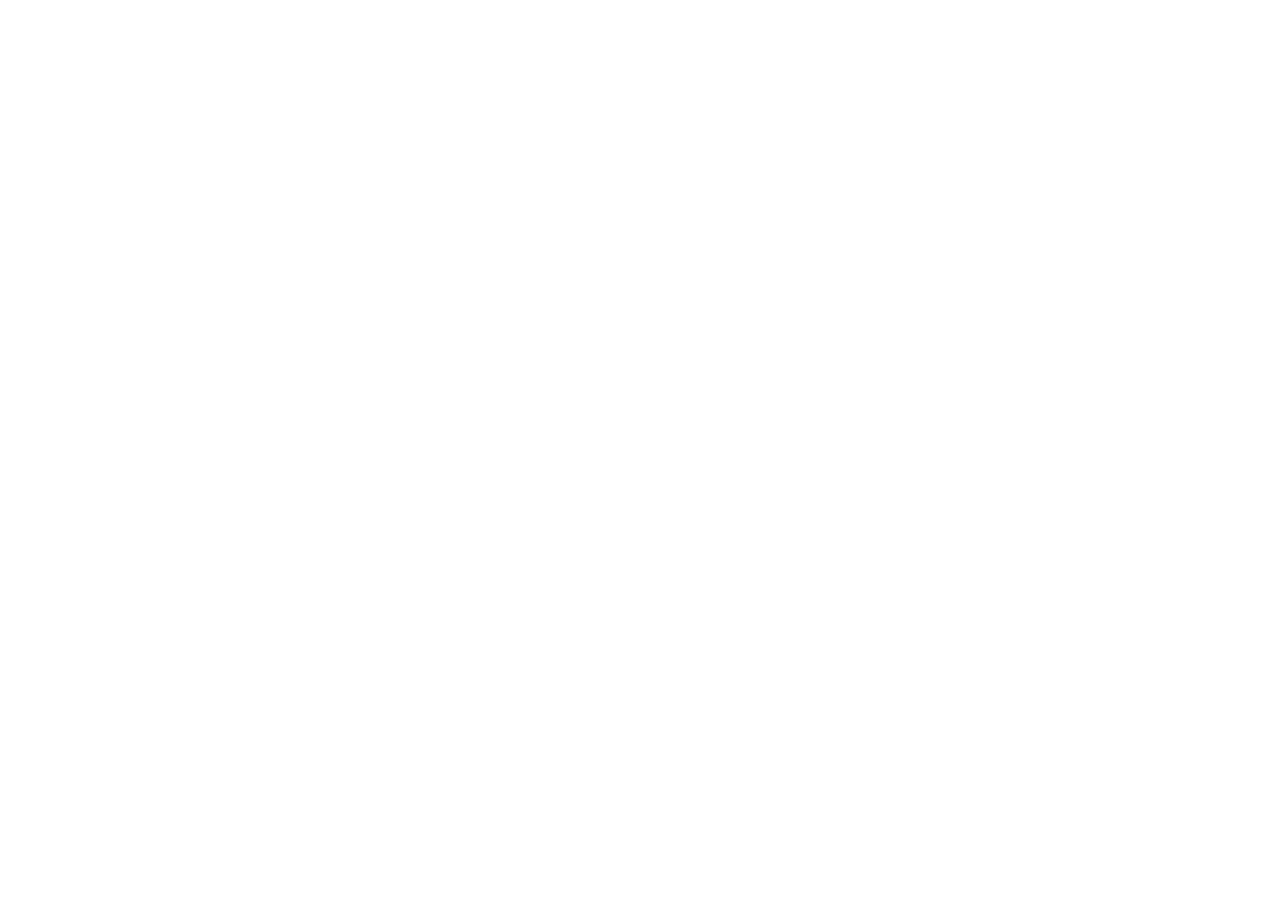
==== index.html @ e7ae16fa "'初始化'" ====
<!doctype html>
<html class="no-js" lang="">
    <head>
        <meta charset="utf-8">
        <meta http-equiv="x-ua-compatible" content="ie=edge">
        <title></title>
        <meta name="description" content="">
        <meta name="viewport" content="width=device-width, initial-scale=1">
        <link rel="apple-touch-icon" href="apple-touch-icon.png">

    </head>
    <body>



    </body>
</html>
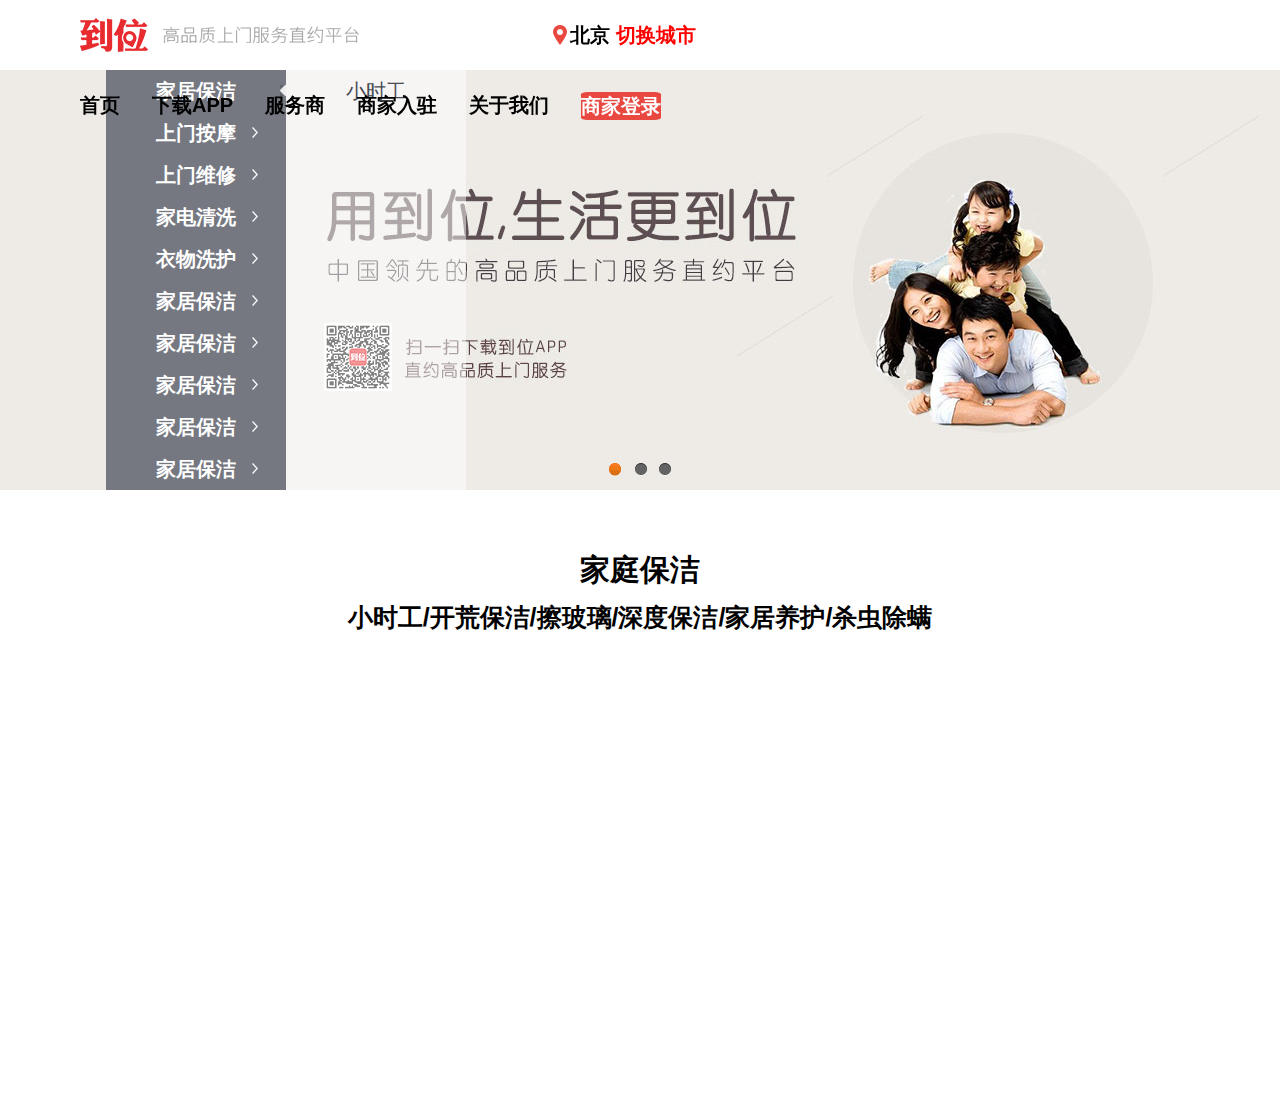
==== commit 478f47a6: "'完成导航和banner图'" ====
--- a/index.html
+++ b/index.html
@@ -6,12 +6,144 @@
         <title></title>
         <meta name="description" content="">
         <meta name="viewport" content="width=device-width, initial-scale=1">
-        <link rel="apple-touch-icon" href="apple-touch-icon.png">
-
+        <link rel="stylesheet" href="./css/init.css">
+        <link rel="stylesheet" href="./css/main.css">
+        <script type="text/javascript" src="./js/vendor/jquery-1.12.0.min.js"></script>
+        <script type="text/javascript" src="./js/vendor/jquery.flexslider-min.js"></script>
     </head>
     <body>
+    <!--顶部导航-->
+    <div class="top">
+        <div class="nav">
+            <a class="logo"></a>
+            <div class="nav-middle">
+                <span class="nav-middle-image"></span>
+                <a>北京 <span>切换城市</span></a>
+            </div>
+            <ul class="nav-list">
+                <li class="nav-list-items">首页</li>
+                <li class="nav-list-items">下载APP</li>
+                <li class="nav-list-items">服务商</li>
+                <li class="nav-list-items">商家入驻</li>
+                <li class="nav-list-items">关于我们</li>
+                <li class="nav-list-items">商家登录</li>
+            </ul>
+        </div>
+    </div>
+    <!--banner图-->
+    <div class="ban-wrap">
+        <div class="ban-menu">
+            <ul class="ban-menu-list">
+                <li class="ban-menu-item is-show">
+                    <span class="text">家居保洁</span>
+                    <span class="icon"></span>
+                    <ul class="layer">
+                        <li>小时工</li>
+                    </ul>
+                </li>
+                <li class="ban-menu-item">
+                    <span class="text">上门按摩</span>
+                    <span class="icon"></span>
+                    <ul class="layer">
+                        <li>中医推拿</li>
+                    </ul>
+                </li>
+                <li class="ban-menu-item">
+                    <span class="text">上门维修</span>
+                    <span class="icon"></span>
+                    <ul class="layer">
+                        <li>手机维修</li>
+                    </ul>
+                </li>
+                <li class="ban-menu-item">
+                    <span class="text">家电清洗</span>
+                    <span class="icon"></span>
+                    <ul class="layer">
+                        <li>空调清洗</li>
+                    </ul>
+                </li>
+                <li class="ban-menu-item">
+                    <span class="text">衣物洗护</span>
+                    <span class="icon"></span>
+                    <ul class="layer">
+                        <li>洗鞋</li>
+                    </ul>
+                </li>
+                <li class="ban-menu-item">
+                    <span class="text">家居保洁</span>
+                    <span class="icon"></span>
+                    <ul class="layer">
+                        <li>小时工</li>
+                    </ul>
+                </li>
+                <li class="ban-menu-item">
+                    <span class="text">家居保洁</span>
+                    <span class="icon"></span>
+                    <ul class="layer">
+                        <li>小时工</li>
+                    </ul>
+                </li>
+                <li class="ban-menu-item">
+                    <span class="text">家居保洁</span>
+                    <span class="icon"></span>
+                    <ul class="layer">
+                        <li>小时工</li>
+                    </ul>
+                </li>
+                <li class="ban-menu-item">
+                    <span class="text">家居保洁</span>
+                    <span class="icon"></span>
+                    <ul class="layer">
+                        <li>小时工</li>
+                    </ul>
+                </li>
+                <li class="ban-menu-item">
+                    <span class="text">家居保洁</span>
+                    <span class="icon"></span>
+                    <ul class="layer">
+                        <li>小时工</li>
+                    </ul>
+                </li>
+
+            </ul>
+        </div>
+        <div class="ban-image">
+            <div class="flexslider">
+                <ul class="slides">
+                    <li style="background:url(img/ban/banner1.jpg) 50% 0 no-repeat;"></li>
+                    <li style="background:url(img/ban/banner2.jpg) 50% 0 no-repeat;"></li>
+                    <li style="background:url(img/ban/banner3.jpg) 50% 0 no-repeat;"></li>
+                </ul>
+            </div>
+        </div>
+    </div>
+    <!--content-->
+    <div class="content">
+        <h1>家庭保洁</h1>
+        <h2>小时工/开荒保洁/擦玻璃/深度保洁/家居养护/杀虫除螨</h2>
+
+
+    </div>
 
 
 
+    <script type="text/javascript">
+        /*轮播图初始化*/
+        $(document).ready(function(){
+            $('.flexslider').flexslider({
+                directionNav: true,
+                pauseOnAction: false
+            });
+        });
+        /*侧栏导航*/
+        $(function(){
+            $(".ban-menu-item").hover(function(){
+                $(this).addClass("is-show");
+            },function(){
+                $(this).removeClass("is-show");
+            });
+        })
+
+    </script>
     </body>
 </html>
--- a/css/init.css
+++ b/css/init.css
@@ -0,0 +1,9 @@
+html {overflow-y:scroll;}
+body {margin:0; font:12px"\5B8B\4F53",sans-serif;background:#ffffff;}
+div,dl,dt,dd,ul,ol,li,h1,h2,h3,h4,h5,h6,pre,form,fieldset,input,textarea,blockquote,p{padding:0; margin:0;}
+table,td,tr,th{font-size:12px;}
+li{list-style-type:none;}
+img{vertical-align:top;border:0;}
+ol,ul {list-style:none;}
+h1,h2,h3,h4,h5,h6{font-size:12px; font-weight:normal;}
+address,cite,code,em,th {font-weight:normal; font-style:normal;}
--- a/css/main.css
+++ b/css/main.css
@@ -0,0 +1,176 @@
+/*顶部导航*/
+.top{
+    height: 70px;
+}
+.top .nav{
+    height: 70px;
+    width: 100%;
+    position: fixed;
+    z-index: 4;
+    top: 0;
+    left: 0;
+    background-color: rgba(255,255,255,.5);
+    padding: 0 80px;
+}
+.top .nav .logo{
+    float: left;
+    width: 280px;
+    height: 70px;
+    background: url("../img/nav/logo.png") no-repeat center;
+
+}
+.top .nav .nav-middle{
+    font-weight: bold;
+    font-size: 20px;
+    float: left;
+    height: 70px;
+    margin-left: 190px;
+    margin-right: 86px;
+    width: 124px;
+    display: flex;
+    align-items: center;
+}
+.top .nav .nav-middle .nav-middle-image{
+    display: inline-block;
+    width: 20px;
+    height: 20px;
+    background: url("../img/nav/citypoint.png") no-repeat center;
+}
+.top .nav .nav-middle a {
+    display: inline-block;
+    width: 101px;
+    white-space: nowrap;
+}
+.top .nav .nav-middle a span {
+    display: inline-block;
+    width: 64px;
+    color: red;
+}
+.top .nav .nav-list{
+    float: left;
+    box-sizing: border-box;
+    height: 70px;
+    width: 641px;
+    padding-top: 22px;
+    font-weight: bold;
+}
+.top .nav .nav-list li {
+    float: left;
+    margin-right: 32px;
+    font-size: 20px;
+}
+.top .nav .nav-list li:last-child{
+    color: white;
+    background-color: #E94840;
+    height: 28px;
+    line-height: 28px;
+    border-radius: 8%;
+}
+/*banner图*/
+.ban-wrap{
+    position: relative;
+    width: 100%;
+    height: 420px;
+}
+.ban-menu {
+    position: absolute;
+    top: 0;
+    left: 106px;
+    height: 420px;
+    width: 180px;
+    background-color: #757881;
+    z-index: 3;
+}
+.ban-menu-list{
+    height: 100%;
+    width: 100%;
+}
+.ban-menu-item{
+    width: 180px;
+    height: 42px;
+    position: relative;
+
+}
+.ban-menu-item .text{
+    display: inline-block;
+    width: 180px;
+    height: 42px;
+    line-height: 42px;
+    font-size: 20px;
+    font-weight: bold;
+    color: white;
+    text-align: center;
+
+}
+.ban-menu-item .icon{
+    position: absolute;
+    right: 28px;
+    top: 15px;
+    width: 6px;
+    height: 11px;
+    background: url("../img/ban/right.png") no-repeat center;
+}
+.ban-menu-item:hover{
+    background-color: #474a53;
+}
+.is-show .icon{
+    right: 0;
+    top: 15px;
+    background: url("../img/ban/icon1.png") no-repeat center;
+}
+.is-show .layer{
+    display: block;
+    width: 180px;
+    height: 420px;
+    position: absolute;
+    left: 180px;
+    top: 0;
+    background-color: rgba(255,255,255,.5);
+}
+.is-show .layer li {
+    width: 180px;
+    height: 42px;
+    color: #474a53;
+    font-size: 20px;
+    text-align: center;
+    line-height: 42px;
+}
+.layer{
+    display: none;
+}
+
+
+.ban-image{
+    height: 420px;
+}
+.flexslider{position:relative;height:420px;overflow:hidden;}
+.slides{position:relative;z-index:1;}
+.slides li{height:420px;}
+.flex-control-nav{position:absolute;bottom:10px;z-index:2;width:100%;text-align:center;}
+.flex-control-nav li{display:inline-block;width:14px;height:14px;margin:0 5px;*display:inline;zoom:1;}
+.flex-control-nav a{display:inline-block;width:14px;height:14px;line-height:40px;background:url(../img/ban/dot.png) right 0 no-repeat;overflow:hidden;cursor:pointer;}
+.flex-control-nav .flex-active{background-position:0 0;}
+
+.flex-direction-nav{position:absolute;z-index:3;width:100%;top:45%;}
+.flex-direction-nav li a{display:block;width:50px;height:50px;overflow:hidden;cursor:pointer;position:absolute;}
+/*content*/
+.content{
+    padding: 64px 80px 0;
+    height: 566px;
+}
+.content h1 {
+    height: 31px;
+    line-height: 31px;
+    text-align: center;
+    font-size: 30px;
+    font-weight: bold;
+}
+.content h2 {
+    margin-top: 20px;
+    height: 25px;
+    line-height: 25px;
+    font-size: 25px;
+    text-align: center;
+    font-weight: bold;
+
+}
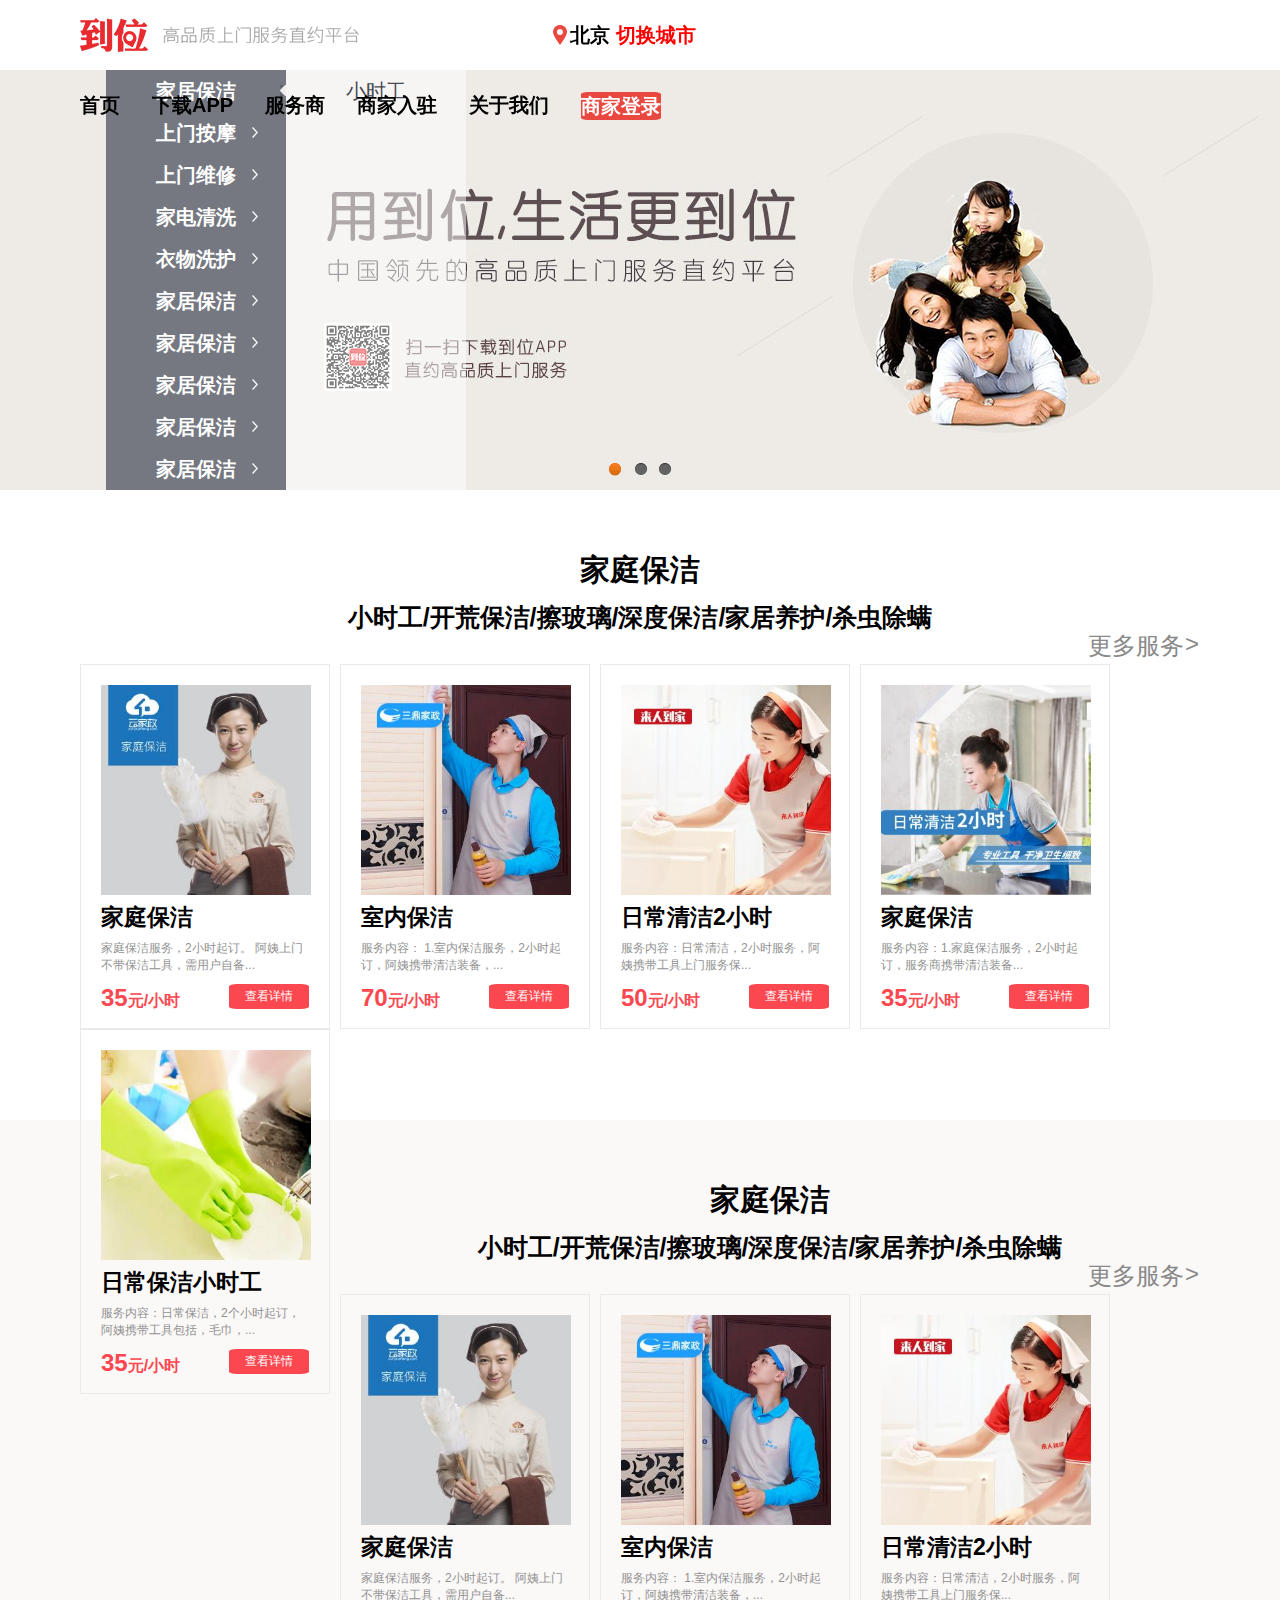
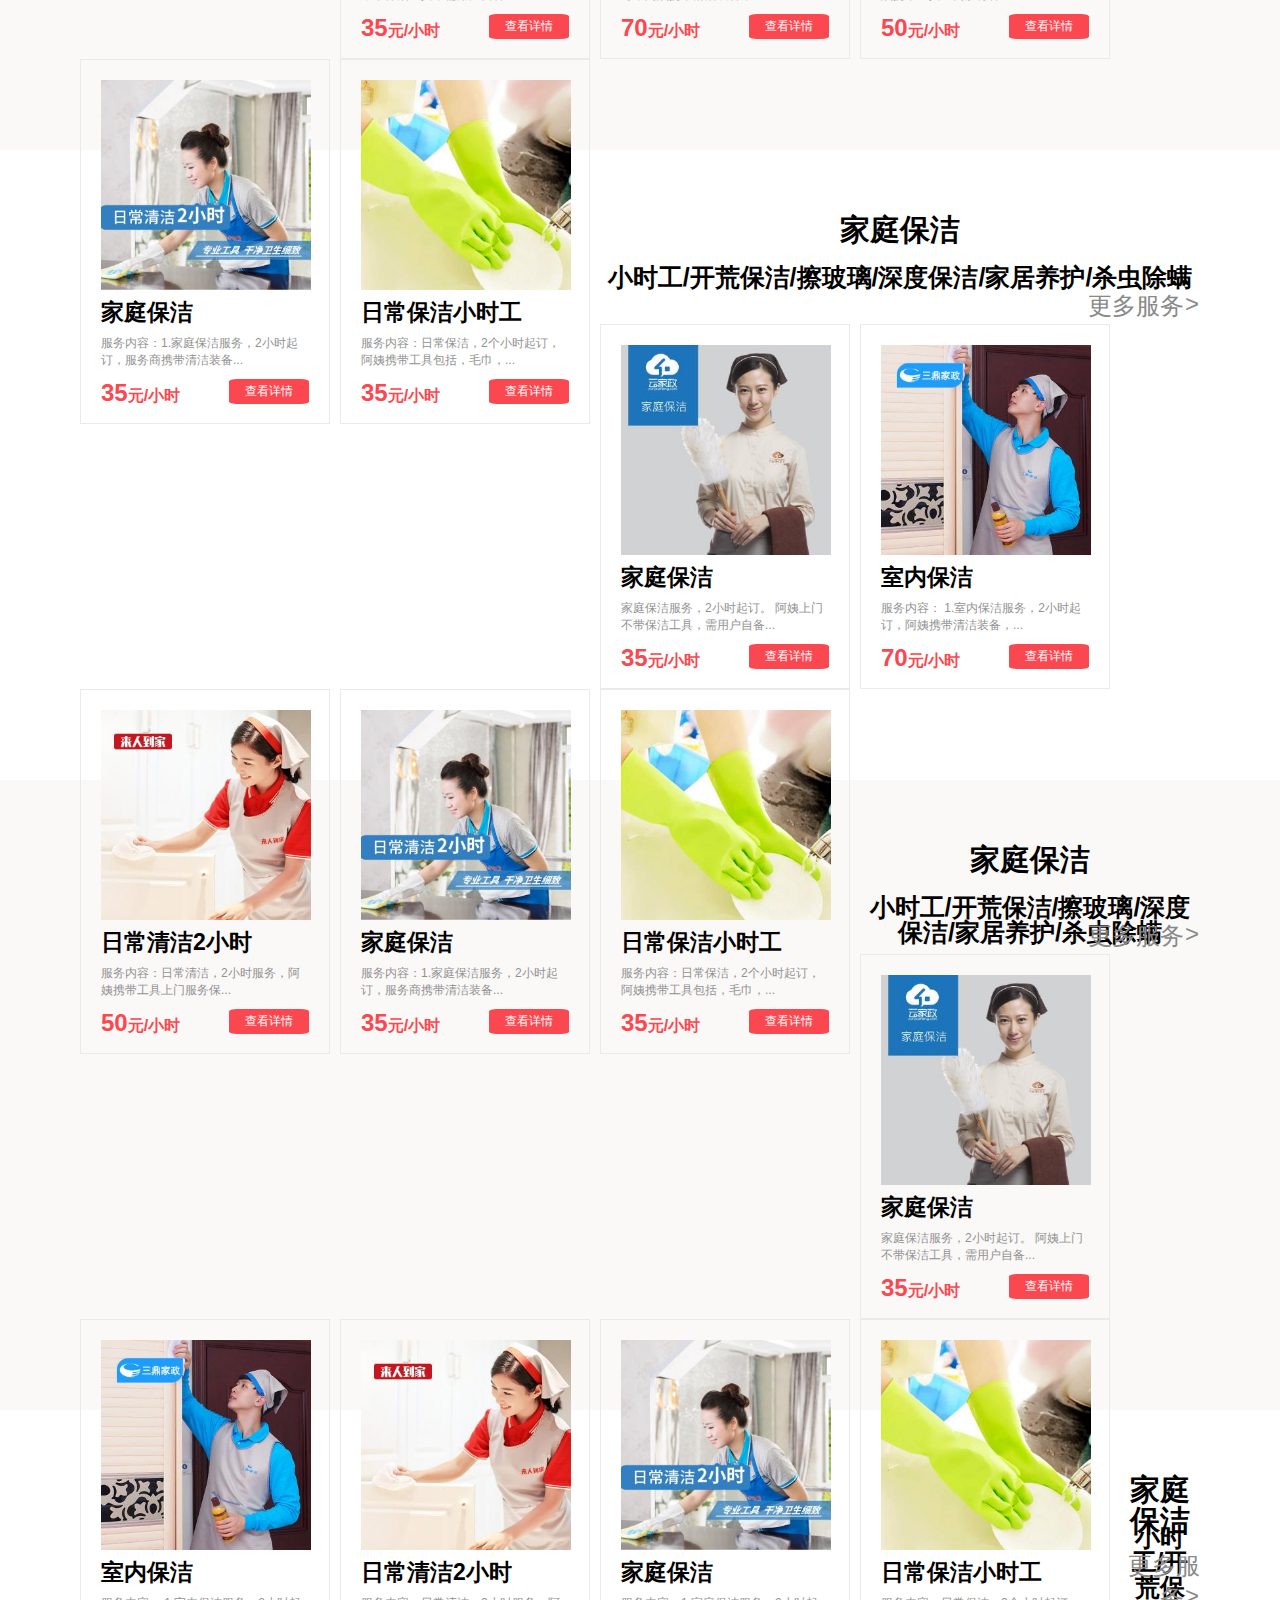
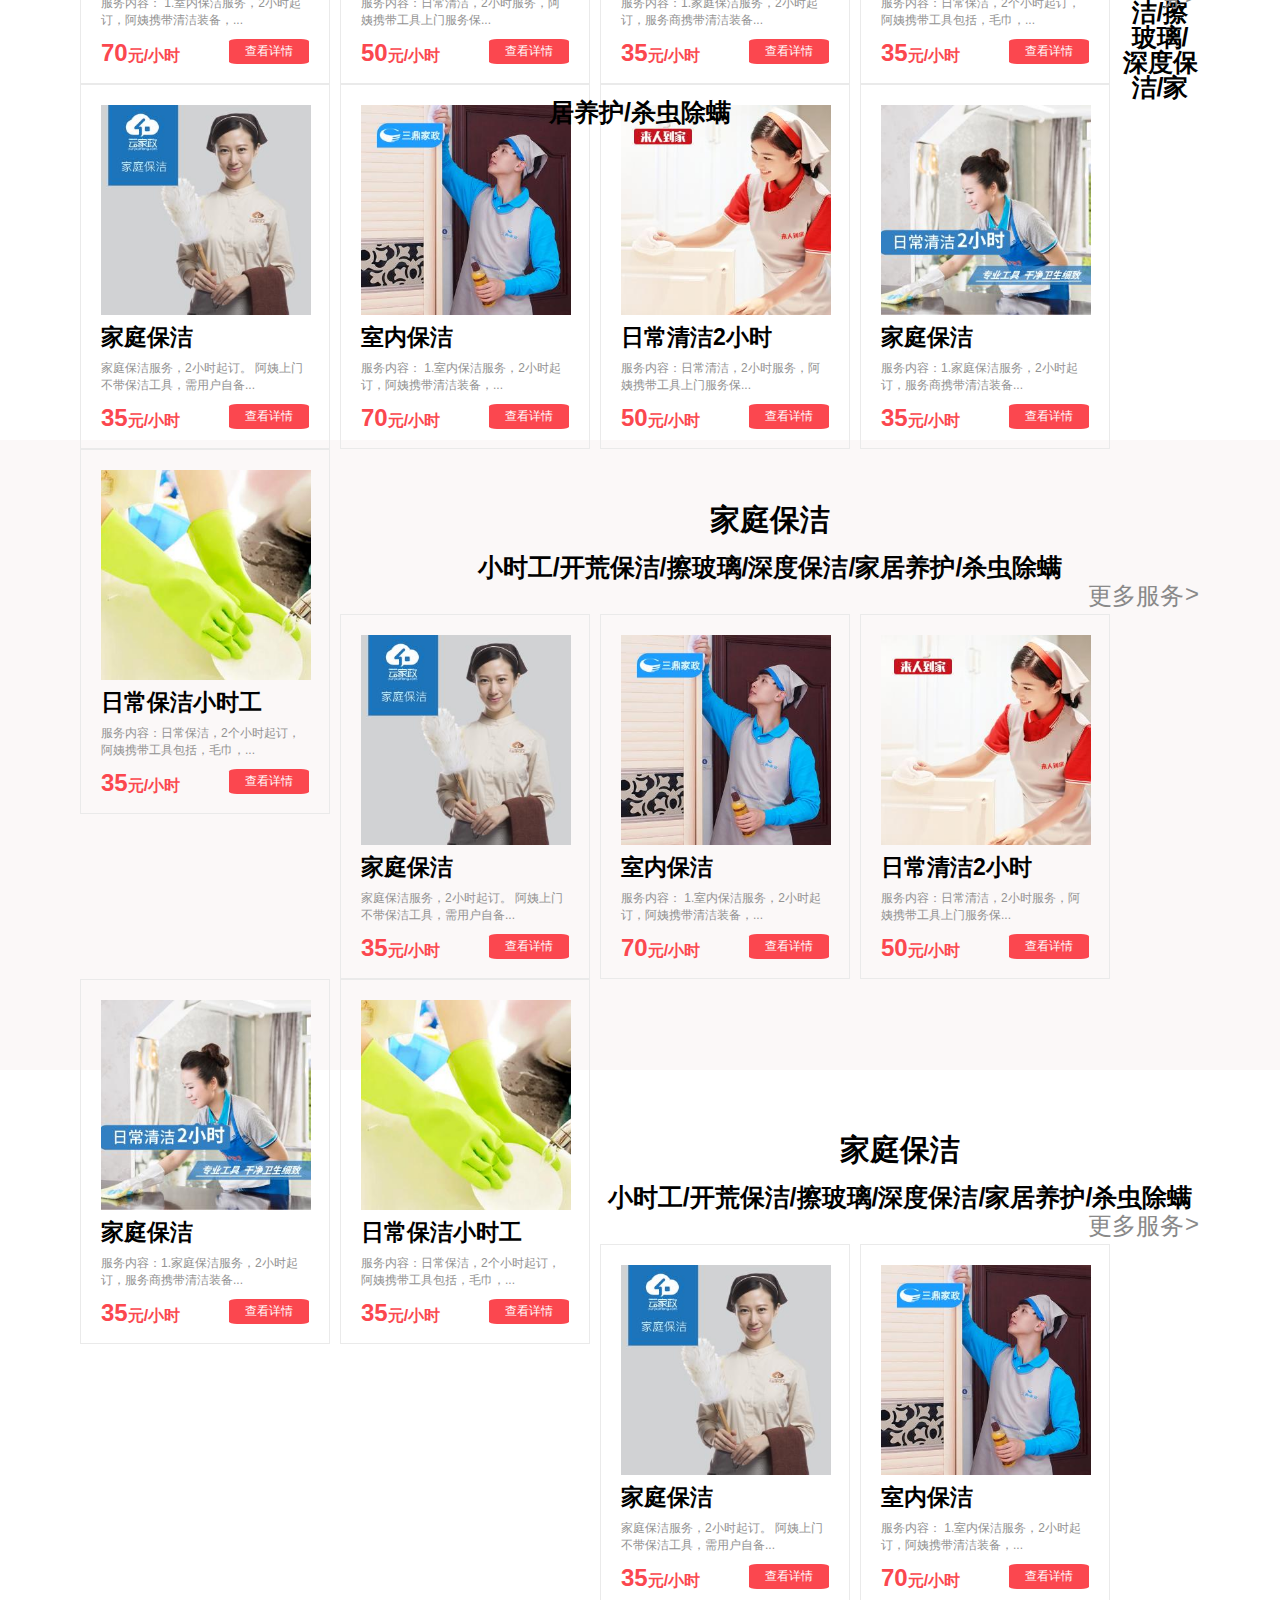
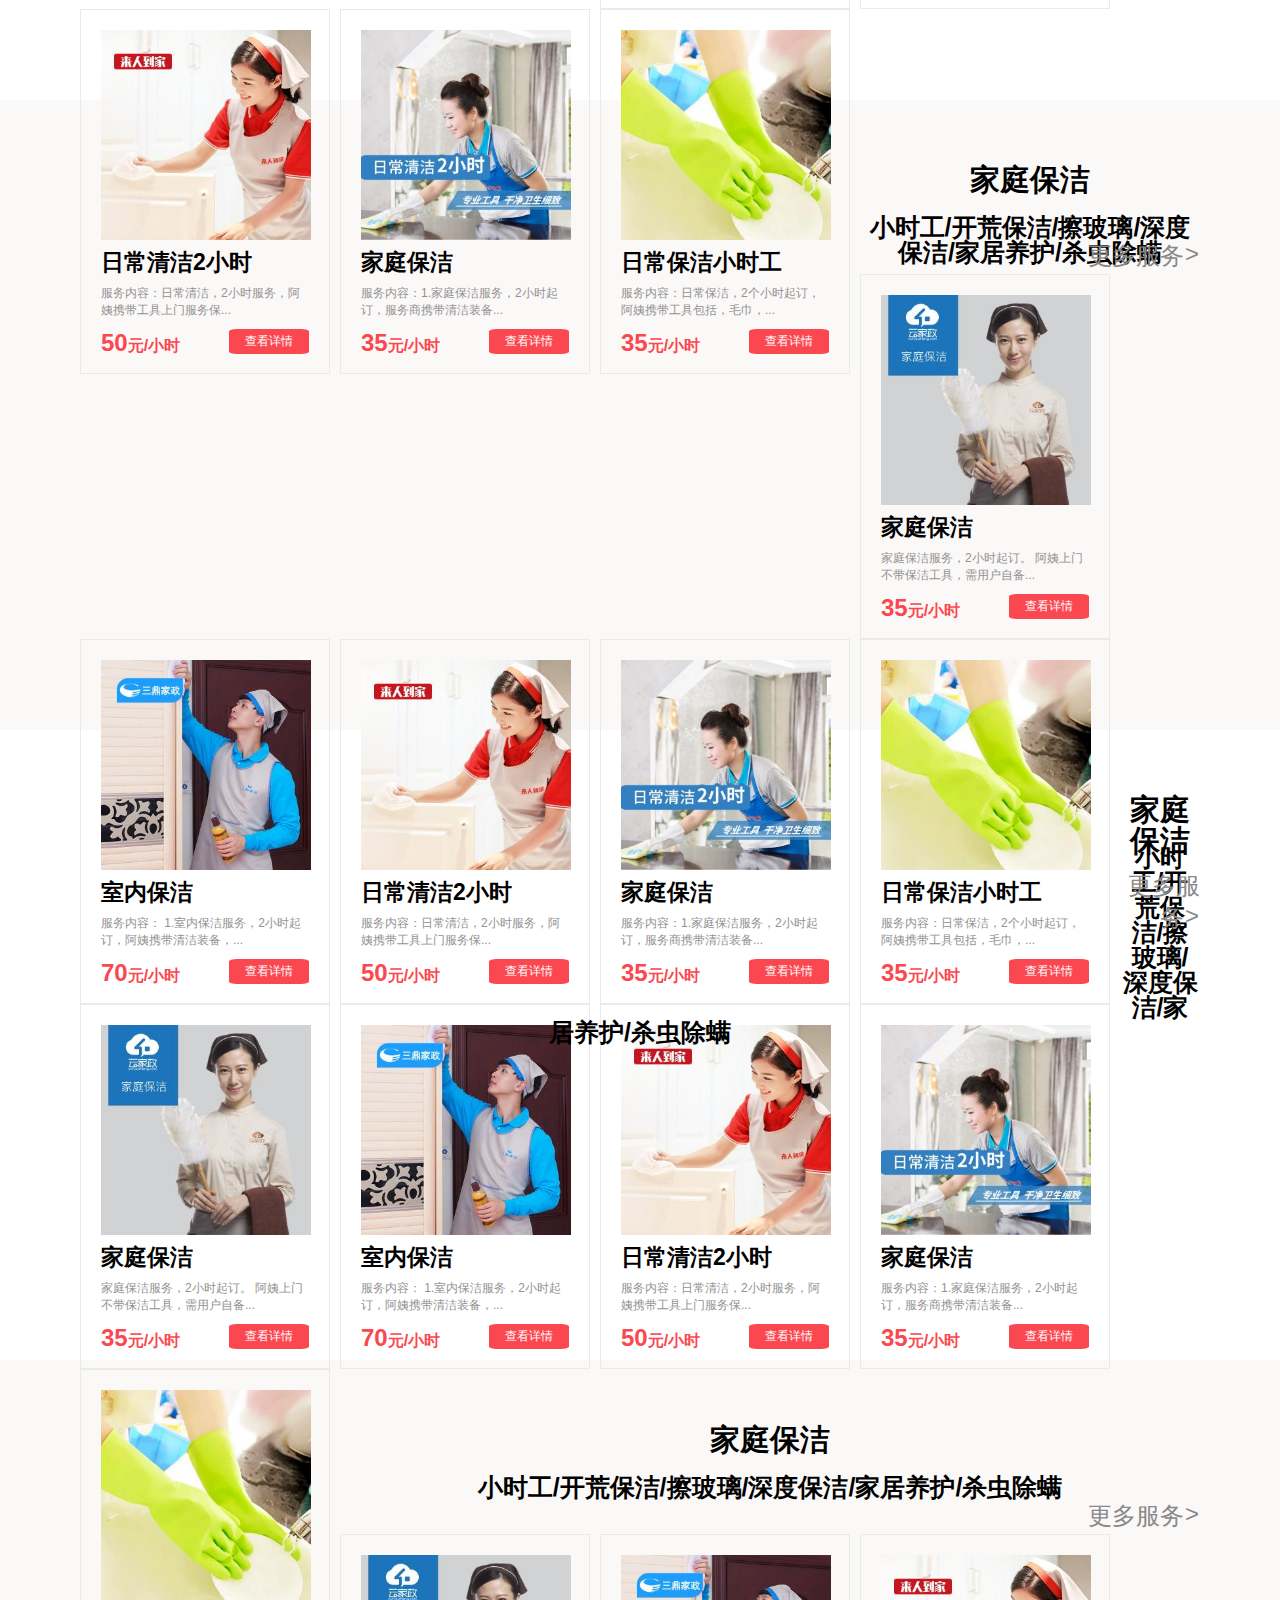
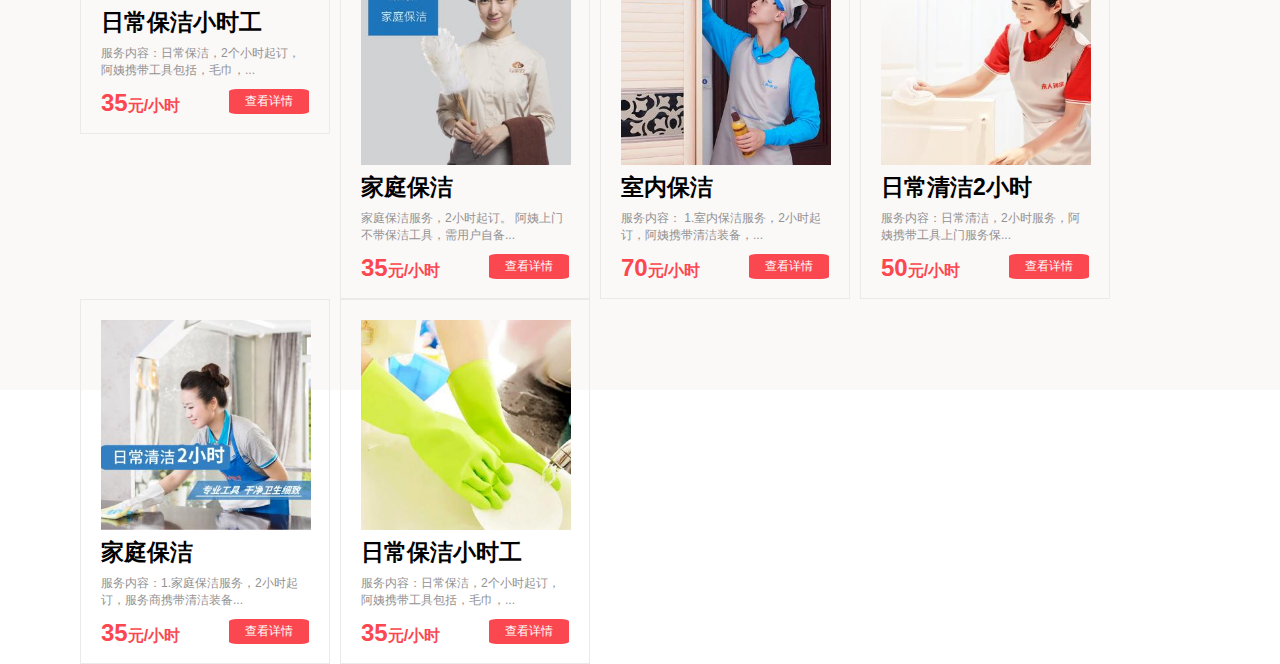
==== commit 57c37ec0: "'完成中部'" ====
--- a/index.html
+++ b/index.html
@@ -121,9 +121,569 @@
     <div class="content">
         <h1>家庭保洁</h1>
         <h2>小时工/开荒保洁/擦玻璃/深度保洁/家居养护/杀虫除螨</h2>
-
-
-    </div>
+        <a href="#" class="serve">更多服务</a>
+        <ul class="content-list">
+            <li class="content-item">
+                <img src="./img/content/5cf8680f-0264-4686-ba05-145700db6063_thumb.jpg" alt="">
+                <h2>家庭保洁</h2>
+                <p>家庭保洁服务，2小时起订。
+                    阿姨上门不带保洁工具，需用户自备...</p>
+                <div class="content-item-foot">
+                    <span><span class="price">35</span>元/小时</span>
+                    <a href="">查看详情</a>
+                </div>
+            </li>
+            <li class="content-item">
+                <img src="./img/content/41491c6c-afd7-449e-9037-e2bf6d72d430_thumb.jpg" alt="">
+                <h2>室内保洁</h2>
+                <p>服务内容：
+                    1.室内保洁服务，2小时起订，阿姨携带清洁装备，...</p>
+                <div class="content-item-foot">
+                    <span><span class="price">70</span>元/小时</span>
+                    <a href="">查看详情</a>
+                </div>
+            </li>
+            <li class="content-item">
+                <img src="./img/content/83a8ce32-cb8e-4256-9059-377b9a7391b3_thumb.jpg" alt="">
+                <h2>日常清洁2小时</h2>
+                <p>服务内容：日常清洁，2小时服务，阿姨携带工具上门服务保...</p>
+                <div class="content-item-foot">
+                    <span><span class="price">50</span>元/小时</span>
+                    <a href="">查看详情</a>
+                </div>
+            </li>
+            <li class="content-item">
+                <img src="./img/content/bcfca04b-3aef-45ae-b704-ab6f44831fca_thumb.jpg" alt="">
+                <h2>家庭保洁</h2>
+                <p>服务内容：1.家庭保洁服务，2小时起订，服务商携带清洁装备...</p>
+                <div class="content-item-foot">
+                    <span><span class="price">35</span>元/小时</span>
+                    <a href="">查看详情</a>
+                </div>
+            </li>
+            <li class="content-item">
+                <img src="./img/content/d6ebc1f0-6364-408c-b3fa-5a899e4eba7a_thumb.jpg" alt="">
+                <h2>日常保洁小时工</h2>
+                <p>服务内容：日常保洁，2个小时起订，阿姨携带工具包括，毛巾，...</p>
+                <div class="content-item-foot">
+                    <span><span class="price">35</span>元/小时</span>
+                    <a href="">查看详情</a>
+                </div>
+            </li>
+        </ul>
+
+    </div>
+    <div class="content">
+        <h1>家庭保洁</h1>
+        <h2>小时工/开荒保洁/擦玻璃/深度保洁/家居养护/杀虫除螨</h2>
+        <a href="#" class="serve">更多服务</a>
+        <ul class="content-list">
+            <li class="content-item">
+                <img src="./img/content/5cf8680f-0264-4686-ba05-145700db6063_thumb.jpg" alt="">
+                <h2>家庭保洁</h2>
+                <p>家庭保洁服务，2小时起订。
+                    阿姨上门不带保洁工具，需用户自备...</p>
+                <div class="content-item-foot">
+                    <span><span class="price">35</span>元/小时</span>
+                    <a href="">查看详情</a>
+                </div>
+            </li>
+            <li class="content-item">
+                <img src="./img/content/41491c6c-afd7-449e-9037-e2bf6d72d430_thumb.jpg" alt="">
+                <h2>室内保洁</h2>
+                <p>服务内容：
+                    1.室内保洁服务，2小时起订，阿姨携带清洁装备，...</p>
+                <div class="content-item-foot">
+                    <span><span class="price">70</span>元/小时</span>
+                    <a href="">查看详情</a>
+                </div>
+            </li>
+            <li class="content-item">
+                <img src="./img/content/83a8ce32-cb8e-4256-9059-377b9a7391b3_thumb.jpg" alt="">
+                <h2>日常清洁2小时</h2>
+                <p>服务内容：日常清洁，2小时服务，阿姨携带工具上门服务保...</p>
+                <div class="content-item-foot">
+                    <span><span class="price">50</span>元/小时</span>
+                    <a href="">查看详情</a>
+                </div>
+            </li>
+            <li class="content-item">
+                <img src="./img/content/bcfca04b-3aef-45ae-b704-ab6f44831fca_thumb.jpg" alt="">
+                <h2>家庭保洁</h2>
+                <p>服务内容：1.家庭保洁服务，2小时起订，服务商携带清洁装备...</p>
+                <div class="content-item-foot">
+                    <span><span class="price">35</span>元/小时</span>
+                    <a href="">查看详情</a>
+                </div>
+            </li>
+            <li class="content-item">
+                <img src="./img/content/d6ebc1f0-6364-408c-b3fa-5a899e4eba7a_thumb.jpg" alt="">
+                <h2>日常保洁小时工</h2>
+                <p>服务内容：日常保洁，2个小时起订，阿姨携带工具包括，毛巾，...</p>
+                <div class="content-item-foot">
+                    <span><span class="price">35</span>元/小时</span>
+                    <a href="">查看详情</a>
+                </div>
+            </li>
+        </ul>
+
+    </div>
+    <div class="content">
+        <h1>家庭保洁</h1>
+        <h2>小时工/开荒保洁/擦玻璃/深度保洁/家居养护/杀虫除螨</h2>
+        <a href="#" class="serve">更多服务</a>
+        <ul class="content-list">
+            <li class="content-item">
+                <img src="./img/content/5cf8680f-0264-4686-ba05-145700db6063_thumb.jpg" alt="">
+                <h2>家庭保洁</h2>
+                <p>家庭保洁服务，2小时起订。
+                    阿姨上门不带保洁工具，需用户自备...</p>
+                <div class="content-item-foot">
+                    <span><span class="price">35</span>元/小时</span>
+                    <a href="">查看详情</a>
+                </div>
+            </li>
+            <li class="content-item">
+                <img src="./img/content/41491c6c-afd7-449e-9037-e2bf6d72d430_thumb.jpg" alt="">
+                <h2>室内保洁</h2>
+                <p>服务内容：
+                    1.室内保洁服务，2小时起订，阿姨携带清洁装备，...</p>
+                <div class="content-item-foot">
+                    <span><span class="price">70</span>元/小时</span>
+                    <a href="">查看详情</a>
+                </div>
+            </li>
+            <li class="content-item">
+                <img src="./img/content/83a8ce32-cb8e-4256-9059-377b9a7391b3_thumb.jpg" alt="">
+                <h2>日常清洁2小时</h2>
+                <p>服务内容：日常清洁，2小时服务，阿姨携带工具上门服务保...</p>
+                <div class="content-item-foot">
+                    <span><span class="price">50</span>元/小时</span>
+                    <a href="">查看详情</a>
+                </div>
+            </li>
+            <li class="content-item">
+                <img src="./img/content/bcfca04b-3aef-45ae-b704-ab6f44831fca_thumb.jpg" alt="">
+                <h2>家庭保洁</h2>
+                <p>服务内容：1.家庭保洁服务，2小时起订，服务商携带清洁装备...</p>
+                <div class="content-item-foot">
+                    <span><span class="price">35</span>元/小时</span>
+                    <a href="">查看详情</a>
+                </div>
+            </li>
+            <li class="content-item">
+                <img src="./img/content/d6ebc1f0-6364-408c-b3fa-5a899e4eba7a_thumb.jpg" alt="">
+                <h2>日常保洁小时工</h2>
+                <p>服务内容：日常保洁，2个小时起订，阿姨携带工具包括，毛巾，...</p>
+                <div class="content-item-foot">
+                    <span><span class="price">35</span>元/小时</span>
+                    <a href="">查看详情</a>
+                </div>
+            </li>
+        </ul>
+
+    </div>
+    <div class="content">
+        <h1>家庭保洁</h1>
+        <h2>小时工/开荒保洁/擦玻璃/深度保洁/家居养护/杀虫除螨</h2>
+        <a href="#" class="serve">更多服务</a>
+        <ul class="content-list">
+            <li class="content-item">
+                <img src="./img/content/5cf8680f-0264-4686-ba05-145700db6063_thumb.jpg" alt="">
+                <h2>家庭保洁</h2>
+                <p>家庭保洁服务，2小时起订。
+                    阿姨上门不带保洁工具，需用户自备...</p>
+                <div class="content-item-foot">
+                    <span><span class="price">35</span>元/小时</span>
+                    <a href="">查看详情</a>
+                </div>
+            </li>
+            <li class="content-item">
+                <img src="./img/content/41491c6c-afd7-449e-9037-e2bf6d72d430_thumb.jpg" alt="">
+                <h2>室内保洁</h2>
+                <p>服务内容：
+                    1.室内保洁服务，2小时起订，阿姨携带清洁装备，...</p>
+                <div class="content-item-foot">
+                    <span><span class="price">70</span>元/小时</span>
+                    <a href="">查看详情</a>
+                </div>
+            </li>
+            <li class="content-item">
+                <img src="./img/content/83a8ce32-cb8e-4256-9059-377b9a7391b3_thumb.jpg" alt="">
+                <h2>日常清洁2小时</h2>
+                <p>服务内容：日常清洁，2小时服务，阿姨携带工具上门服务保...</p>
+                <div class="content-item-foot">
+                    <span><span class="price">50</span>元/小时</span>
+                    <a href="">查看详情</a>
+                </div>
+            </li>
+            <li class="content-item">
+                <img src="./img/content/bcfca04b-3aef-45ae-b704-ab6f44831fca_thumb.jpg" alt="">
+                <h2>家庭保洁</h2>
+                <p>服务内容：1.家庭保洁服务，2小时起订，服务商携带清洁装备...</p>
+                <div class="content-item-foot">
+                    <span><span class="price">35</span>元/小时</span>
+                    <a href="">查看详情</a>
+                </div>
+            </li>
+            <li class="content-item">
+                <img src="./img/content/d6ebc1f0-6364-408c-b3fa-5a899e4eba7a_thumb.jpg" alt="">
+                <h2>日常保洁小时工</h2>
+                <p>服务内容：日常保洁，2个小时起订，阿姨携带工具包括，毛巾，...</p>
+                <div class="content-item-foot">
+                    <span><span class="price">35</span>元/小时</span>
+                    <a href="">查看详情</a>
+                </div>
+            </li>
+        </ul>
+
+    </div>
+    <div class="content">
+        <h1>家庭保洁</h1>
+        <h2>小时工/开荒保洁/擦玻璃/深度保洁/家居养护/杀虫除螨</h2>
+        <a href="#" class="serve">更多服务</a>
+        <ul class="content-list">
+            <li class="content-item">
+                <img src="./img/content/5cf8680f-0264-4686-ba05-145700db6063_thumb.jpg" alt="">
+                <h2>家庭保洁</h2>
+                <p>家庭保洁服务，2小时起订。
+                    阿姨上门不带保洁工具，需用户自备...</p>
+                <div class="content-item-foot">
+                    <span><span class="price">35</span>元/小时</span>
+                    <a href="">查看详情</a>
+                </div>
+            </li>
+            <li class="content-item">
+                <img src="./img/content/41491c6c-afd7-449e-9037-e2bf6d72d430_thumb.jpg" alt="">
+                <h2>室内保洁</h2>
+                <p>服务内容：
+                    1.室内保洁服务，2小时起订，阿姨携带清洁装备，...</p>
+                <div class="content-item-foot">
+                    <span><span class="price">70</span>元/小时</span>
+                    <a href="">查看详情</a>
+                </div>
+            </li>
+            <li class="content-item">
+                <img src="./img/content/83a8ce32-cb8e-4256-9059-377b9a7391b3_thumb.jpg" alt="">
+                <h2>日常清洁2小时</h2>
+                <p>服务内容：日常清洁，2小时服务，阿姨携带工具上门服务保...</p>
+                <div class="content-item-foot">
+                    <span><span class="price">50</span>元/小时</span>
+                    <a href="">查看详情</a>
+                </div>
+            </li>
+            <li class="content-item">
+                <img src="./img/content/bcfca04b-3aef-45ae-b704-ab6f44831fca_thumb.jpg" alt="">
+                <h2>家庭保洁</h2>
+                <p>服务内容：1.家庭保洁服务，2小时起订，服务商携带清洁装备...</p>
+                <div class="content-item-foot">
+                    <span><span class="price">35</span>元/小时</span>
+                    <a href="">查看详情</a>
+                </div>
+            </li>
+            <li class="content-item">
+                <img src="./img/content/d6ebc1f0-6364-408c-b3fa-5a899e4eba7a_thumb.jpg" alt="">
+                <h2>日常保洁小时工</h2>
+                <p>服务内容：日常保洁，2个小时起订，阿姨携带工具包括，毛巾，...</p>
+                <div class="content-item-foot">
+                    <span><span class="price">35</span>元/小时</span>
+                    <a href="">查看详情</a>
+                </div>
+            </li>
+        </ul>
+
+    </div>
+    <div class="content">
+        <h1>家庭保洁</h1>
+        <h2>小时工/开荒保洁/擦玻璃/深度保洁/家居养护/杀虫除螨</h2>
+        <a href="#" class="serve">更多服务</a>
+        <ul class="content-list">
+            <li class="content-item">
+                <img src="./img/content/5cf8680f-0264-4686-ba05-145700db6063_thumb.jpg" alt="">
+                <h2>家庭保洁</h2>
+                <p>家庭保洁服务，2小时起订。
+                    阿姨上门不带保洁工具，需用户自备...</p>
+                <div class="content-item-foot">
+                    <span><span class="price">35</span>元/小时</span>
+                    <a href="">查看详情</a>
+                </div>
+            </li>
+            <li class="content-item">
+                <img src="./img/content/41491c6c-afd7-449e-9037-e2bf6d72d430_thumb.jpg" alt="">
+                <h2>室内保洁</h2>
+                <p>服务内容：
+                    1.室内保洁服务，2小时起订，阿姨携带清洁装备，...</p>
+                <div class="content-item-foot">
+                    <span><span class="price">70</span>元/小时</span>
+                    <a href="">查看详情</a>
+                </div>
+            </li>
+            <li class="content-item">
+                <img src="./img/content/83a8ce32-cb8e-4256-9059-377b9a7391b3_thumb.jpg" alt="">
+                <h2>日常清洁2小时</h2>
+                <p>服务内容：日常清洁，2小时服务，阿姨携带工具上门服务保...</p>
+                <div class="content-item-foot">
+                    <span><span class="price">50</span>元/小时</span>
+                    <a href="">查看详情</a>
+                </div>
+            </li>
+            <li class="content-item">
+                <img src="./img/content/bcfca04b-3aef-45ae-b704-ab6f44831fca_thumb.jpg" alt="">
+                <h2>家庭保洁</h2>
+                <p>服务内容：1.家庭保洁服务，2小时起订，服务商携带清洁装备...</p>
+                <div class="content-item-foot">
+                    <span><span class="price">35</span>元/小时</span>
+                    <a href="">查看详情</a>
+                </div>
+            </li>
+            <li class="content-item">
+                <img src="./img/content/d6ebc1f0-6364-408c-b3fa-5a899e4eba7a_thumb.jpg" alt="">
+                <h2>日常保洁小时工</h2>
+                <p>服务内容：日常保洁，2个小时起订，阿姨携带工具包括，毛巾，...</p>
+                <div class="content-item-foot">
+                    <span><span class="price">35</span>元/小时</span>
+                    <a href="">查看详情</a>
+                </div>
+            </li>
+        </ul>
+
+    </div>
+    <div class="content">
+        <h1>家庭保洁</h1>
+        <h2>小时工/开荒保洁/擦玻璃/深度保洁/家居养护/杀虫除螨</h2>
+        <a href="#" class="serve">更多服务</a>
+        <ul class="content-list">
+            <li class="content-item">
+                <img src="./img/content/5cf8680f-0264-4686-ba05-145700db6063_thumb.jpg" alt="">
+                <h2>家庭保洁</h2>
+                <p>家庭保洁服务，2小时起订。
+                    阿姨上门不带保洁工具，需用户自备...</p>
+                <div class="content-item-foot">
+                    <span><span class="price">35</span>元/小时</span>
+                    <a href="">查看详情</a>
+                </div>
+            </li>
+            <li class="content-item">
+                <img src="./img/content/41491c6c-afd7-449e-9037-e2bf6d72d430_thumb.jpg" alt="">
+                <h2>室内保洁</h2>
+                <p>服务内容：
+                    1.室内保洁服务，2小时起订，阿姨携带清洁装备，...</p>
+                <div class="content-item-foot">
+                    <span><span class="price">70</span>元/小时</span>
+                    <a href="">查看详情</a>
+                </div>
+            </li>
+            <li class="content-item">
+                <img src="./img/content/83a8ce32-cb8e-4256-9059-377b9a7391b3_thumb.jpg" alt="">
+                <h2>日常清洁2小时</h2>
+                <p>服务内容：日常清洁，2小时服务，阿姨携带工具上门服务保...</p>
+                <div class="content-item-foot">
+                    <span><span class="price">50</span>元/小时</span>
+                    <a href="">查看详情</a>
+                </div>
+            </li>
+            <li class="content-item">
+                <img src="./img/content/bcfca04b-3aef-45ae-b704-ab6f44831fca_thumb.jpg" alt="">
+                <h2>家庭保洁</h2>
+                <p>服务内容：1.家庭保洁服务，2小时起订，服务商携带清洁装备...</p>
+                <div class="content-item-foot">
+                    <span><span class="price">35</span>元/小时</span>
+                    <a href="">查看详情</a>
+                </div>
+            </li>
+            <li class="content-item">
+                <img src="./img/content/d6ebc1f0-6364-408c-b3fa-5a899e4eba7a_thumb.jpg" alt="">
+                <h2>日常保洁小时工</h2>
+                <p>服务内容：日常保洁，2个小时起订，阿姨携带工具包括，毛巾，...</p>
+                <div class="content-item-foot">
+                    <span><span class="price">35</span>元/小时</span>
+                    <a href="">查看详情</a>
+                </div>
+            </li>
+        </ul>
+
+    </div>
+    <div class="content">
+        <h1>家庭保洁</h1>
+        <h2>小时工/开荒保洁/擦玻璃/深度保洁/家居养护/杀虫除螨</h2>
+        <a href="#" class="serve">更多服务</a>
+        <ul class="content-list">
+            <li class="content-item">
+                <img src="./img/content/5cf8680f-0264-4686-ba05-145700db6063_thumb.jpg" alt="">
+                <h2>家庭保洁</h2>
+                <p>家庭保洁服务，2小时起订。
+                    阿姨上门不带保洁工具，需用户自备...</p>
+                <div class="content-item-foot">
+                    <span><span class="price">35</span>元/小时</span>
+                    <a href="">查看详情</a>
+                </div>
+            </li>
+            <li class="content-item">
+                <img src="./img/content/41491c6c-afd7-449e-9037-e2bf6d72d430_thumb.jpg" alt="">
+                <h2>室内保洁</h2>
+                <p>服务内容：
+                    1.室内保洁服务，2小时起订，阿姨携带清洁装备，...</p>
+                <div class="content-item-foot">
+                    <span><span class="price">70</span>元/小时</span>
+                    <a href="">查看详情</a>
+                </div>
+            </li>
+            <li class="content-item">
+                <img src="./img/content/83a8ce32-cb8e-4256-9059-377b9a7391b3_thumb.jpg" alt="">
+                <h2>日常清洁2小时</h2>
+                <p>服务内容：日常清洁，2小时服务，阿姨携带工具上门服务保...</p>
+                <div class="content-item-foot">
+                    <span><span class="price">50</span>元/小时</span>
+                    <a href="">查看详情</a>
+                </div>
+            </li>
+            <li class="content-item">
+                <img src="./img/content/bcfca04b-3aef-45ae-b704-ab6f44831fca_thumb.jpg" alt="">
+                <h2>家庭保洁</h2>
+                <p>服务内容：1.家庭保洁服务，2小时起订，服务商携带清洁装备...</p>
+                <div class="content-item-foot">
+                    <span><span class="price">35</span>元/小时</span>
+                    <a href="">查看详情</a>
+                </div>
+            </li>
+            <li class="content-item">
+                <img src="./img/content/d6ebc1f0-6364-408c-b3fa-5a899e4eba7a_thumb.jpg" alt="">
+                <h2>日常保洁小时工</h2>
+                <p>服务内容：日常保洁，2个小时起订，阿姨携带工具包括，毛巾，...</p>
+                <div class="content-item-foot">
+                    <span><span class="price">35</span>元/小时</span>
+                    <a href="">查看详情</a>
+                </div>
+            </li>
+        </ul>
+
+    </div>
+    <div class="content">
+        <h1>家庭保洁</h1>
+        <h2>小时工/开荒保洁/擦玻璃/深度保洁/家居养护/杀虫除螨</h2>
+        <a href="#" class="serve">更多服务</a>
+        <ul class="content-list">
+            <li class="content-item">
+                <img src="./img/content/5cf8680f-0264-4686-ba05-145700db6063_thumb.jpg" alt="">
+                <h2>家庭保洁</h2>
+                <p>家庭保洁服务，2小时起订。
+                    阿姨上门不带保洁工具，需用户自备...</p>
+                <div class="content-item-foot">
+                    <span><span class="price">35</span>元/小时</span>
+                    <a href="">查看详情</a>
+                </div>
+            </li>
+            <li class="content-item">
+                <img src="./img/content/41491c6c-afd7-449e-9037-e2bf6d72d430_thumb.jpg" alt="">
+                <h2>室内保洁</h2>
+                <p>服务内容：
+                    1.室内保洁服务，2小时起订，阿姨携带清洁装备，...</p>
+                <div class="content-item-foot">
+                    <span><span class="price">70</span>元/小时</span>
+                    <a href="">查看详情</a>
+                </div>
+            </li>
+            <li class="content-item">
+                <img src="./img/content/83a8ce32-cb8e-4256-9059-377b9a7391b3_thumb.jpg" alt="">
+                <h2>日常清洁2小时</h2>
+                <p>服务内容：日常清洁，2小时服务，阿姨携带工具上门服务保...</p>
+                <div class="content-item-foot">
+                    <span><span class="price">50</span>元/小时</span>
+                    <a href="">查看详情</a>
+                </div>
+            </li>
+            <li class="content-item">
+                <img src="./img/content/bcfca04b-3aef-45ae-b704-ab6f44831fca_thumb.jpg" alt="">
+                <h2>家庭保洁</h2>
+                <p>服务内容：1.家庭保洁服务，2小时起订，服务商携带清洁装备...</p>
+                <div class="content-item-foot">
+                    <span><span class="price">35</span>元/小时</span>
+                    <a href="">查看详情</a>
+                </div>
+            </li>
+            <li class="content-item">
+                <img src="./img/content/d6ebc1f0-6364-408c-b3fa-5a899e4eba7a_thumb.jpg" alt="">
+                <h2>日常保洁小时工</h2>
+                <p>服务内容：日常保洁，2个小时起订，阿姨携带工具包括，毛巾，...</p>
+                <div class="content-item-foot">
+                    <span><span class="price">35</span>元/小时</span>
+                    <a href="">查看详情</a>
+                </div>
+            </li>
+        </ul>
+
+    </div>
+    <div class="content">
+        <h1>家庭保洁</h1>
+        <h2>小时工/开荒保洁/擦玻璃/深度保洁/家居养护/杀虫除螨</h2>
+        <a href="#" class="serve">更多服务</a>
+        <ul class="content-list">
+            <li class="content-item">
+                <img src="./img/content/5cf8680f-0264-4686-ba05-145700db6063_thumb.jpg" alt="">
+                <h2>家庭保洁</h2>
+                <p>家庭保洁服务，2小时起订。
+                    阿姨上门不带保洁工具，需用户自备...</p>
+                <div class="content-item-foot">
+                    <span><span class="price">35</span>元/小时</span>
+                    <a href="">查看详情</a>
+                </div>
+            </li>
+            <li class="content-item">
+                <img src="./img/content/41491c6c-afd7-449e-9037-e2bf6d72d430_thumb.jpg" alt="">
+                <h2>室内保洁</h2>
+                <p>服务内容：
+                    1.室内保洁服务，2小时起订，阿姨携带清洁装备，...</p>
+                <div class="content-item-foot">
+                    <span><span class="price">70</span>元/小时</span>
+                    <a href="">查看详情</a>
+                </div>
+            </li>
+            <li class="content-item">
+                <img src="./img/content/83a8ce32-cb8e-4256-9059-377b9a7391b3_thumb.jpg" alt="">
+                <h2>日常清洁2小时</h2>
+                <p>服务内容：日常清洁，2小时服务，阿姨携带工具上门服务保...</p>
+                <div class="content-item-foot">
+                    <span><span class="price">50</span>元/小时</span>
+                    <a href="">查看详情</a>
+                </div>
+            </li>
+            <li class="content-item">
+                <img src="./img/content/bcfca04b-3aef-45ae-b704-ab6f44831fca_thumb.jpg" alt="">
+                <h2>家庭保洁</h2>
+                <p>服务内容：1.家庭保洁服务，2小时起订，服务商携带清洁装备...</p>
+                <div class="content-item-foot">
+                    <span><span class="price">35</span>元/小时</span>
+                    <a href="">查看详情</a>
+                </div>
+            </li>
+            <li class="content-item">
+                <img src="./img/content/d6ebc1f0-6364-408c-b3fa-5a899e4eba7a_thumb.jpg" alt="">
+                <h2>日常保洁小时工</h2>
+                <p>服务内容：日常保洁，2个小时起订，阿姨携带工具包括，毛巾，...</p>
+                <div class="content-item-foot">
+                    <span><span class="price">35</span>元/小时</span>
+                    <a href="">查看详情</a>
+                </div>
+            </li>
+        </ul>
+
+    </div>
+    <!--底部-->
+    <div class="foot">
+        <h1></h1>
+        <h2></h2>
+        <div>
+            <div></div>
+            <div></div>
+            <div></div>
+        </div>
+        <div class="bottom">
+            <div class="bottom-left"></div>
+            <ul class="bottom-right"></ul>
+        </div>
+    </div>
+
+
 
 
 
--- a/css/main.css
+++ b/css/main.css
@@ -1,4 +1,7 @@
 /*顶部导航*/
+a{
+    text-decoration: none;
+}
 .top{
     height: 70px;
 }
@@ -158,6 +161,9 @@
     padding: 64px 80px 0;
     height: 566px;
 }
+.content:nth-child(even){
+    background-color: #FBF8F8;
+}
 .content h1 {
     height: 31px;
     line-height: 31px;
@@ -174,3 +180,80 @@
     font-weight: bold;
 
 }
+.content .serve {
+    display: block;
+    text-align: right;
+    height: 24px;
+    font-size: 24px;
+    text-decoration: none;
+    color: #898989;
+}
+.content .serve:after{
+    content: '>';
+    text-align: center;
+    display: inline-block;
+    vertical-align: top;
+    width: 16px;
+    height: 23px;
+    background-size: 16px 23px;
+    color: #898989;
+
+
+}
+.content-list{
+    height: 345px;
+    margin-top: 10px;
+    text-align: left;
+}
+.content-item{
+    width: 250px;
+    height: 365px;
+    float: left;
+    margin-right: 10px;
+    border: 1px solid #EAEAEA;
+    box-sizing: border-box;
+    padding: 20px 20px 0 20px;
+
+}
+.content-item:hover{
+    box-shadow: 10px 10px 10px #EAEAEA ;
+}
+.content-item img {
+    width: 210px;
+    height: 210px;
+    margin: 0 auto;
+}
+.content-item h2 {
+    text-align: left;
+    font-size: 23px;
+    margin: 10px 0;
+}
+.content-item p{
+    color: #929292;
+    /*font-size: 14px;*/
+}
+.content-item-foot{
+    margin-top: 10px;
+}
+.content-item-foot span{
+    color: #FB474F;
+    font-size: 16px;
+    font-weight: bold;
+}
+.content-item-foot .price{
+    font-size: 24px;
+}
+.content-item-foot a {
+    float: right;
+    width: 80px;
+    height: 25px;
+    background-color: #FB474F;
+    border-radius: 10%;
+    line-height: 25px;
+    text-align: center;
+    color: white;
+    vertical-align: middle;
+}
+/*底部*/
+
+
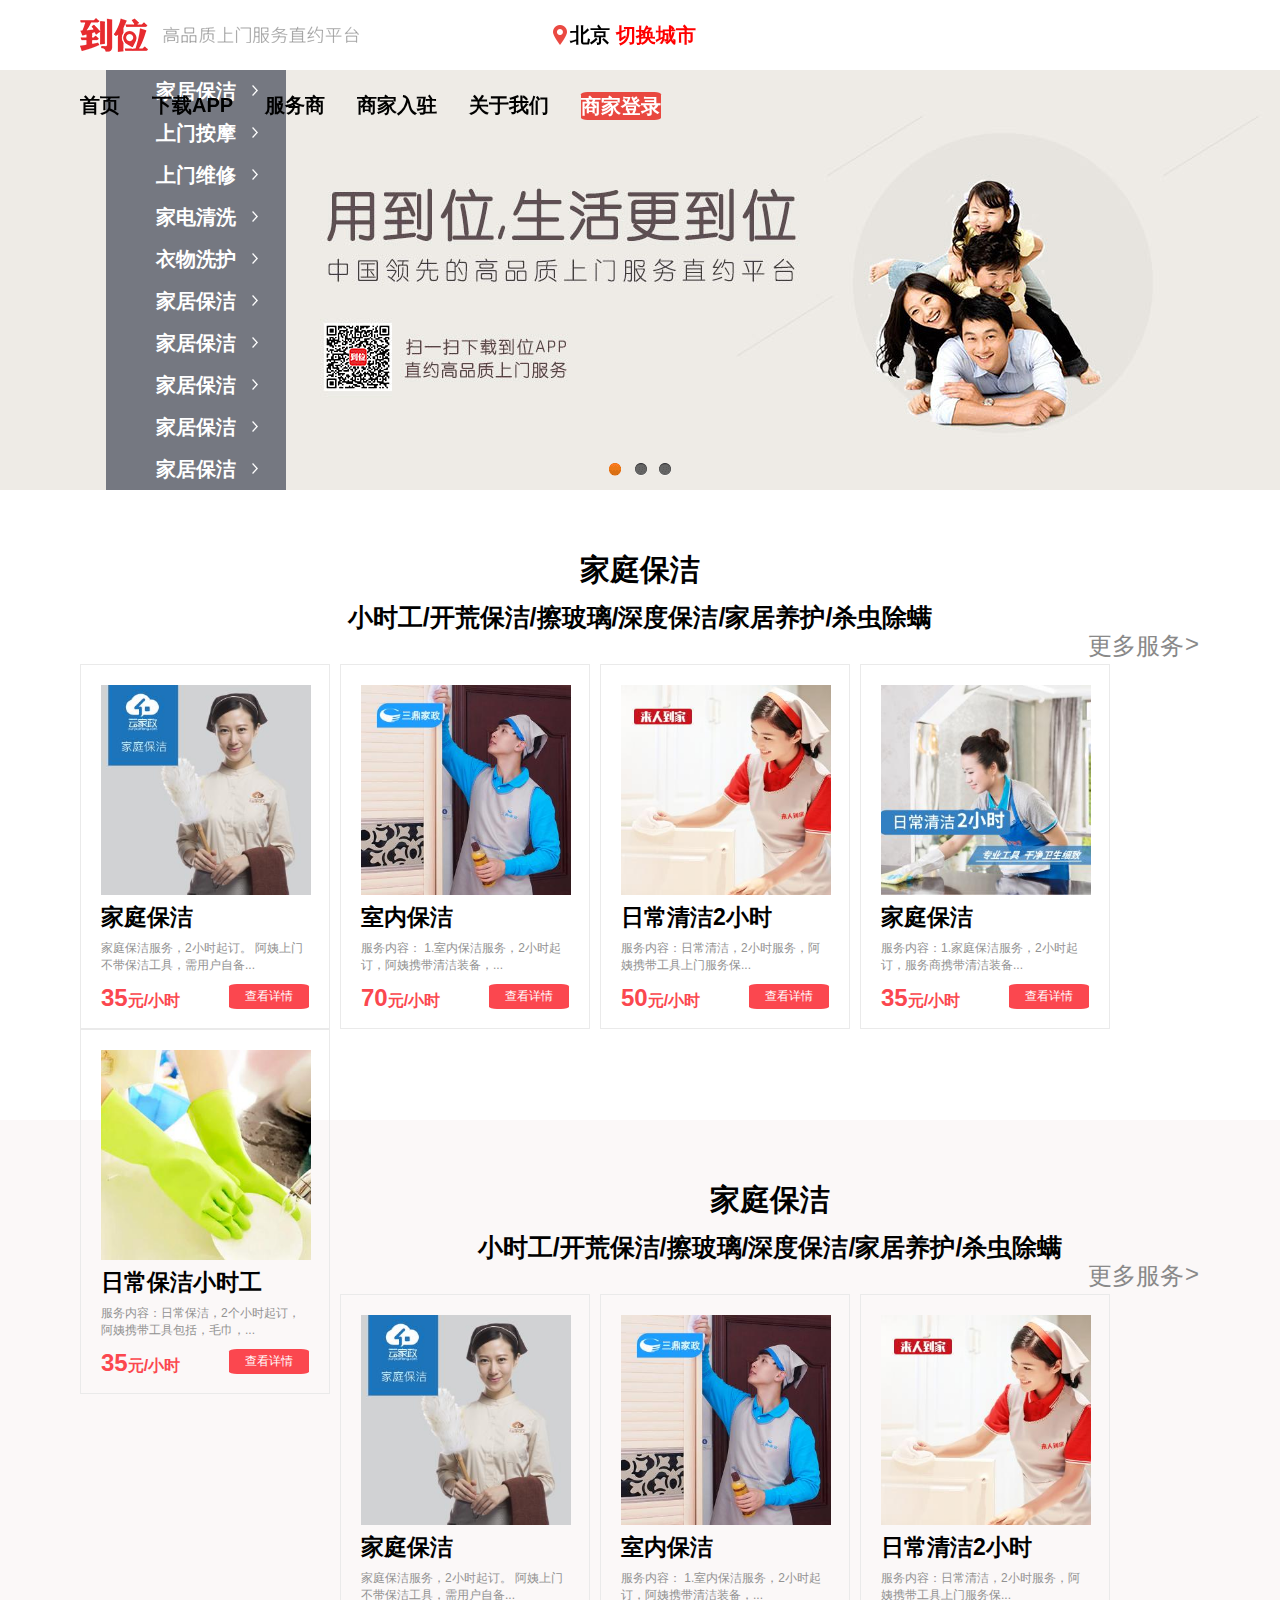
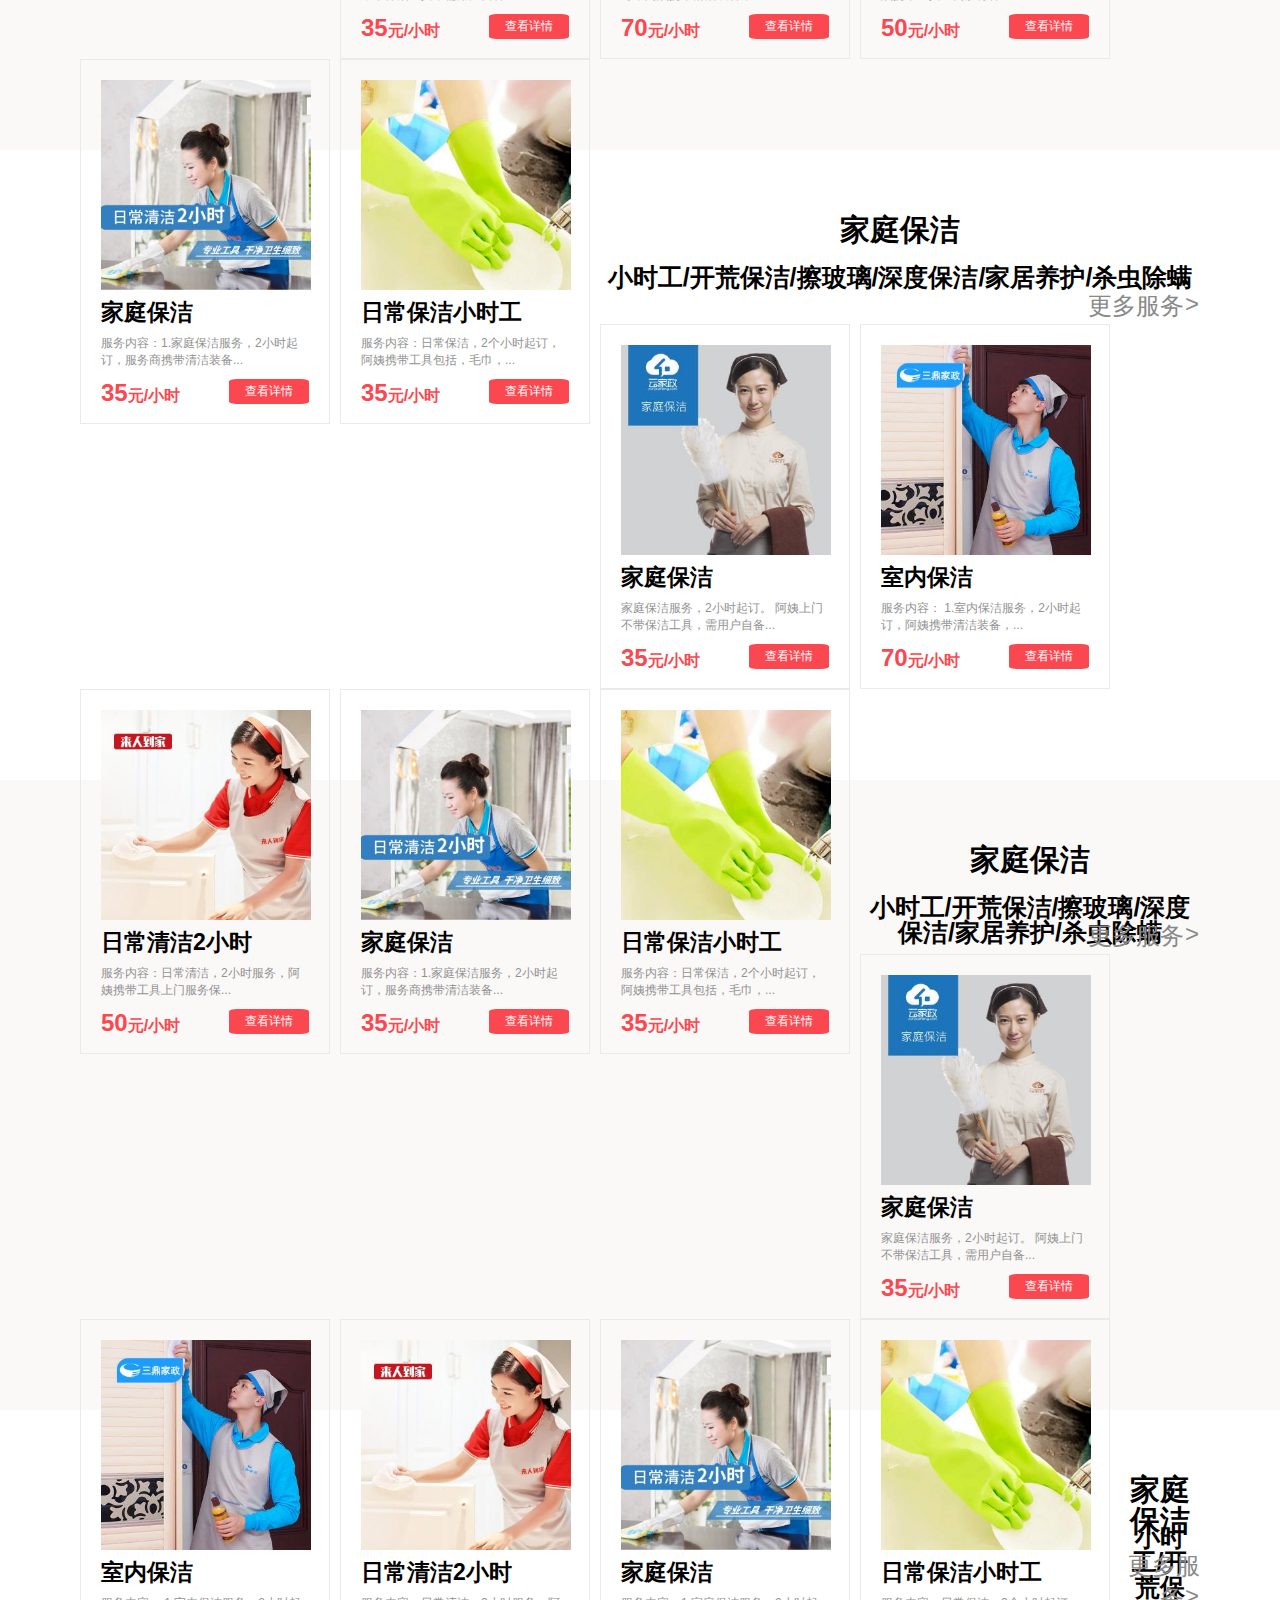
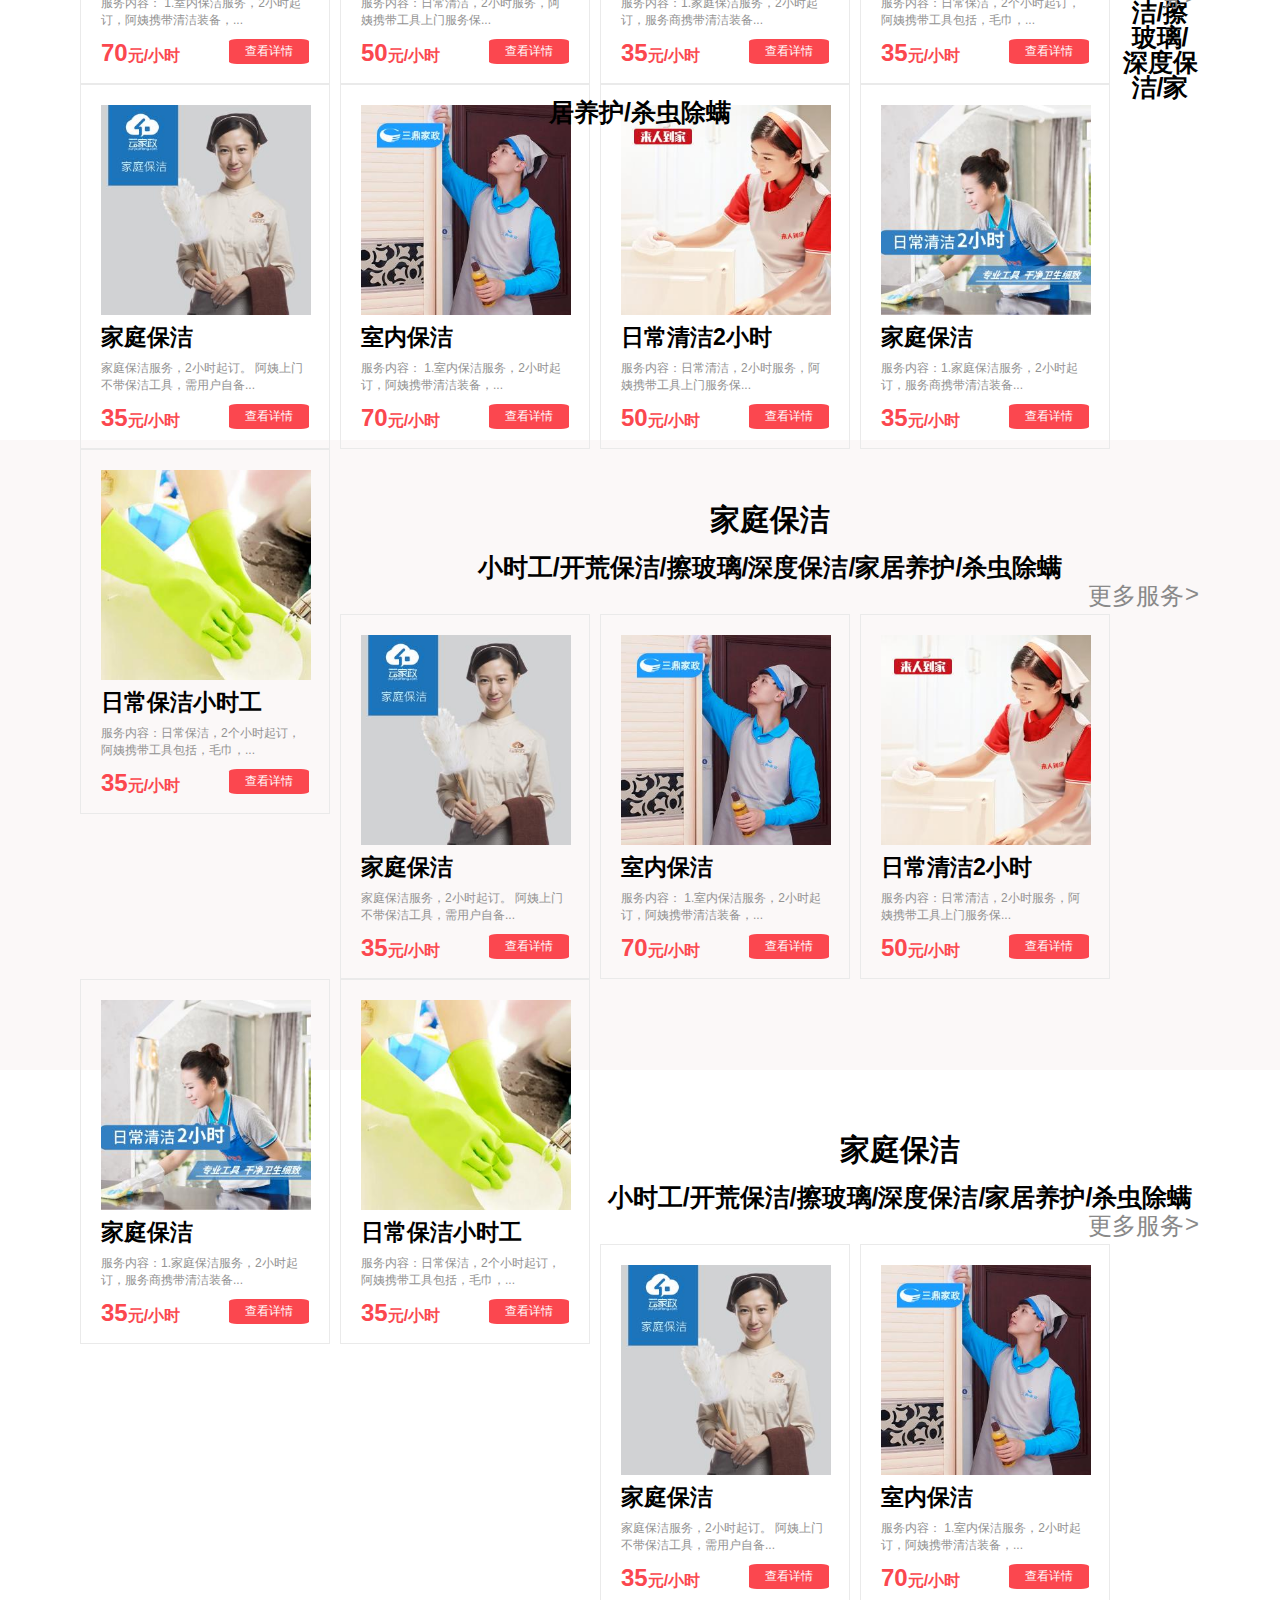
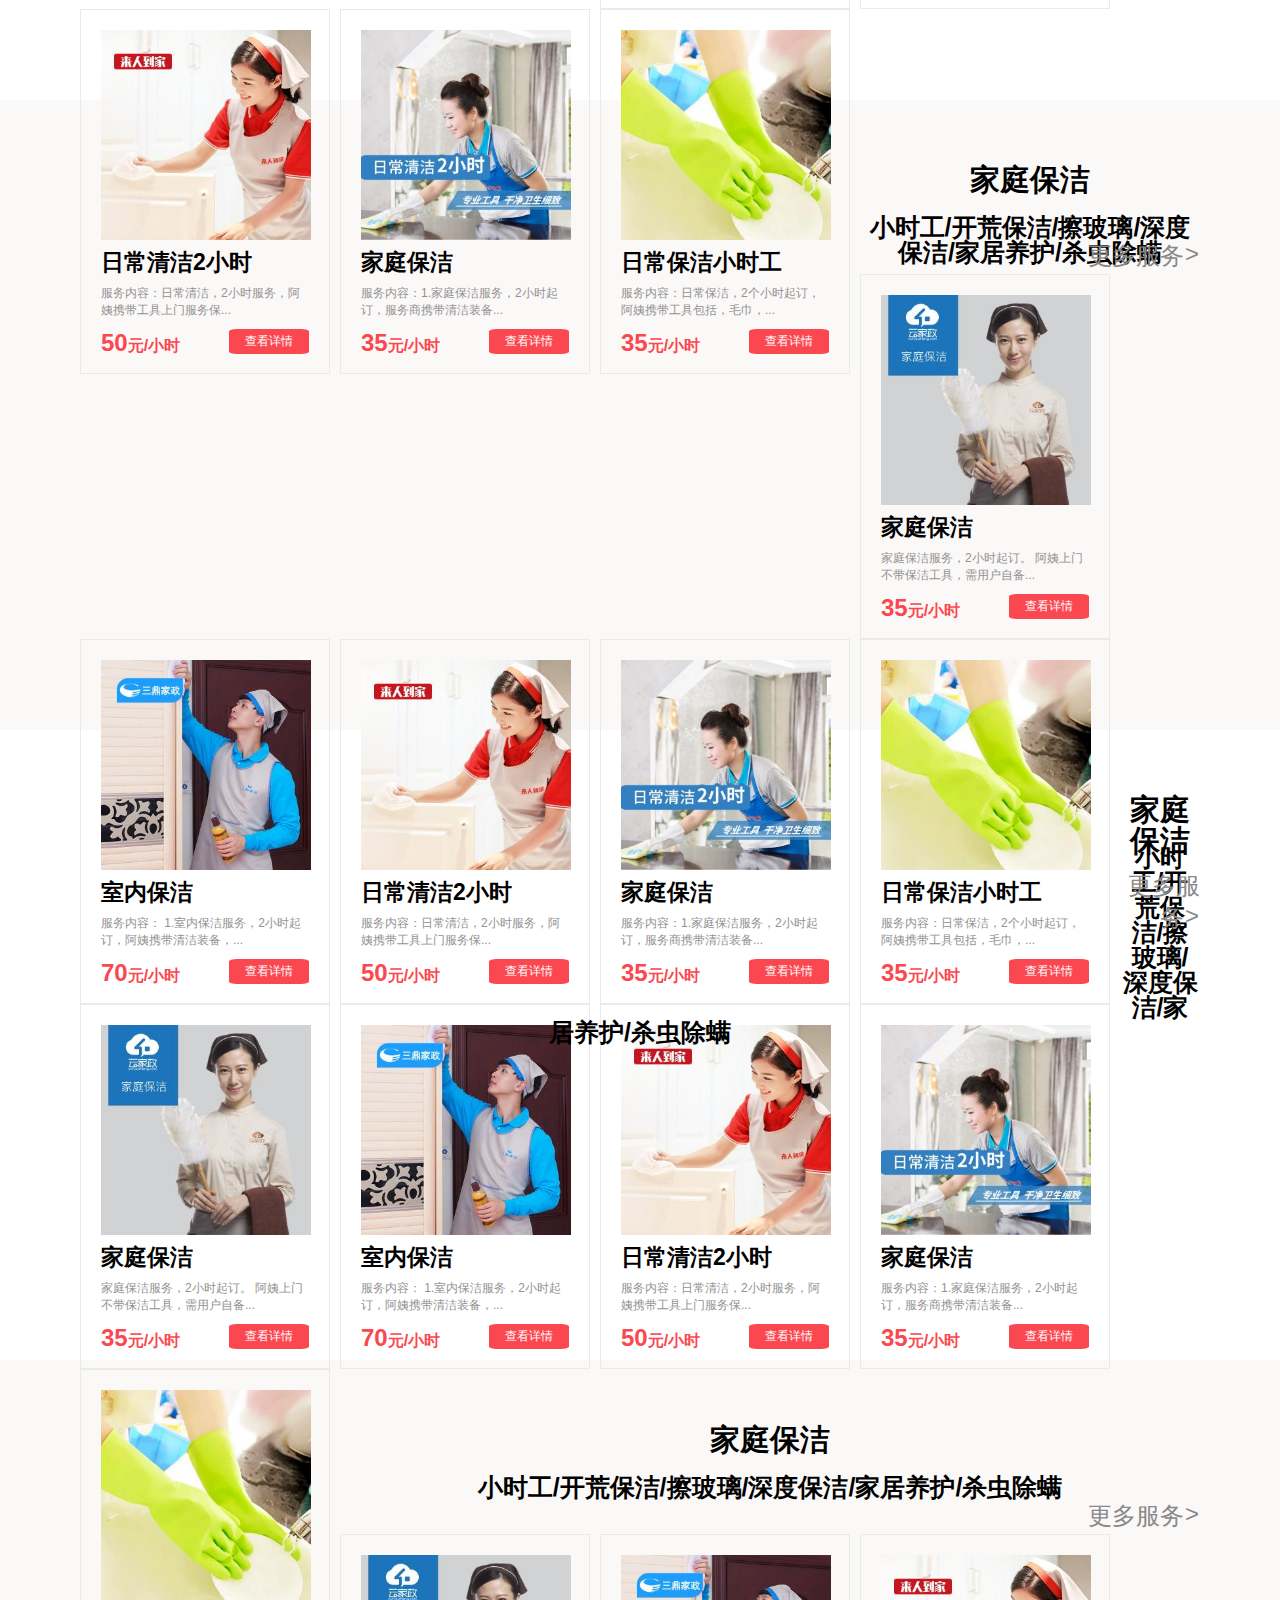
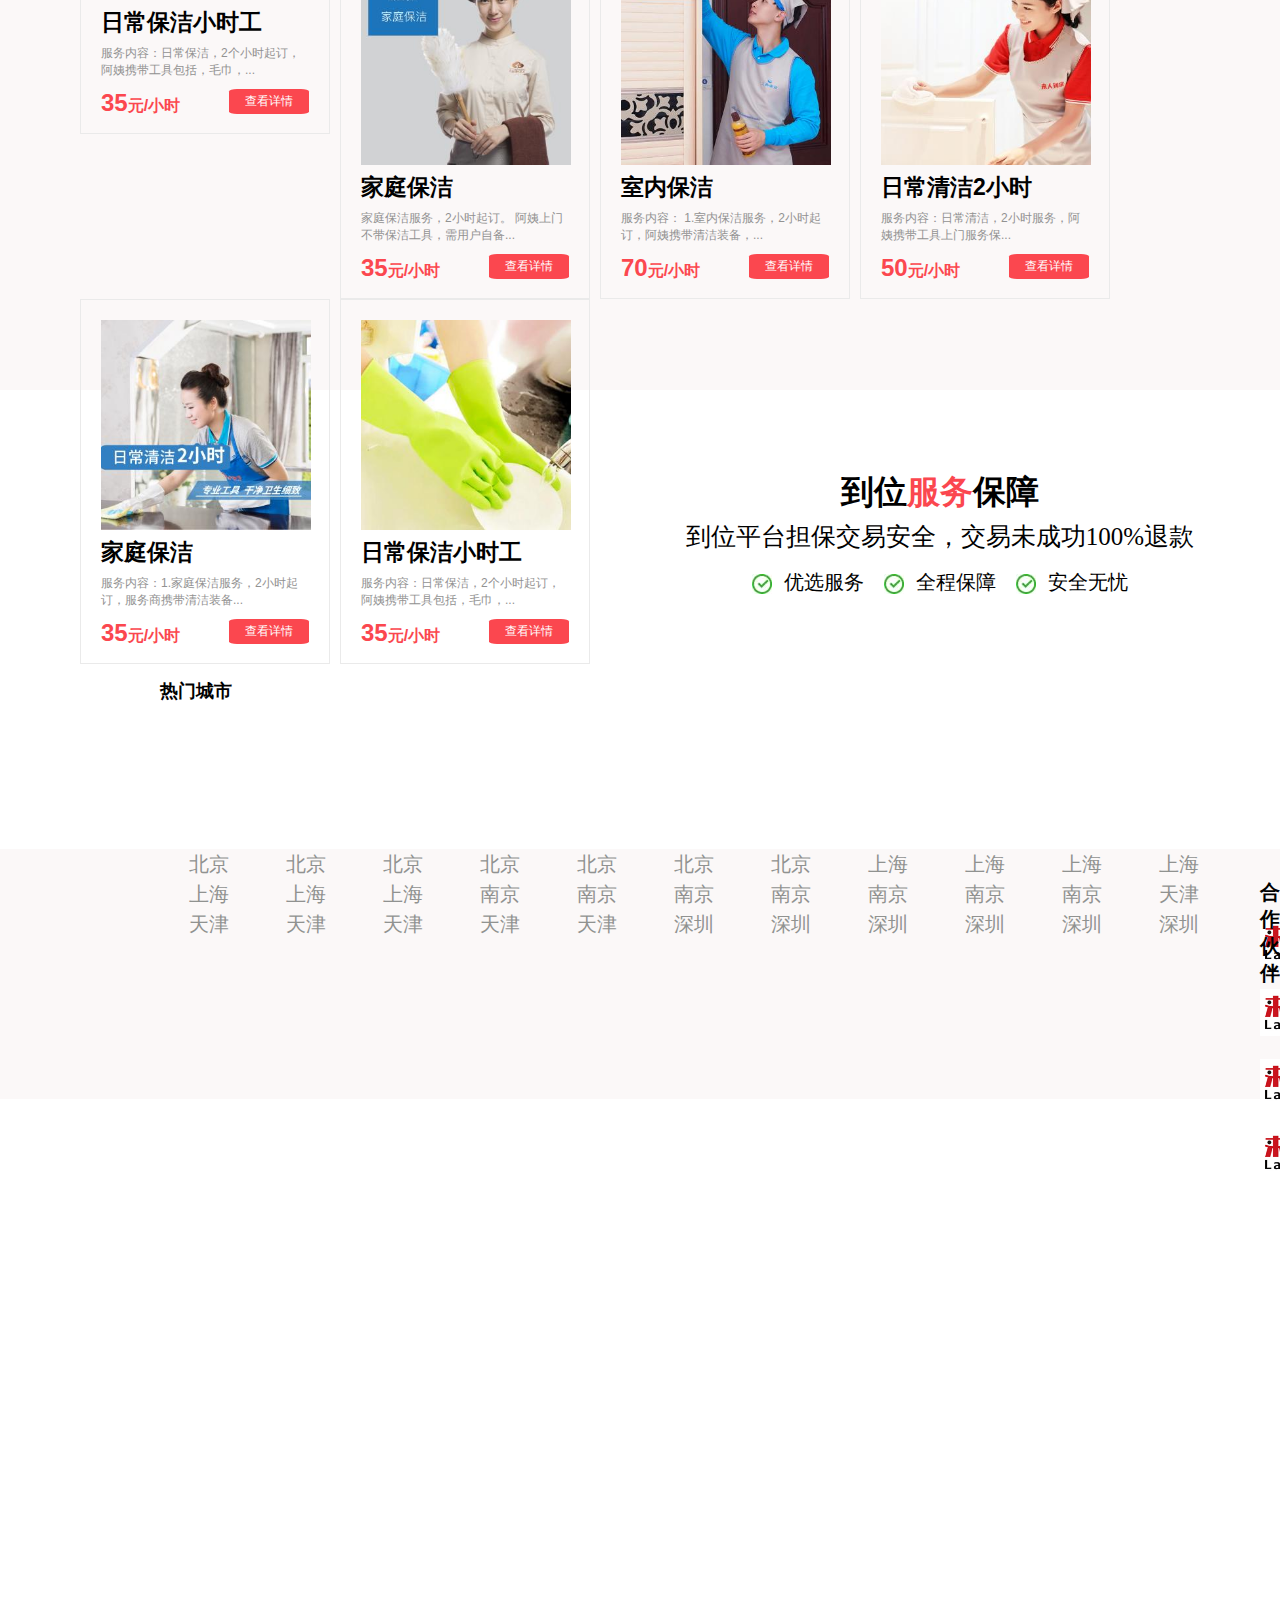
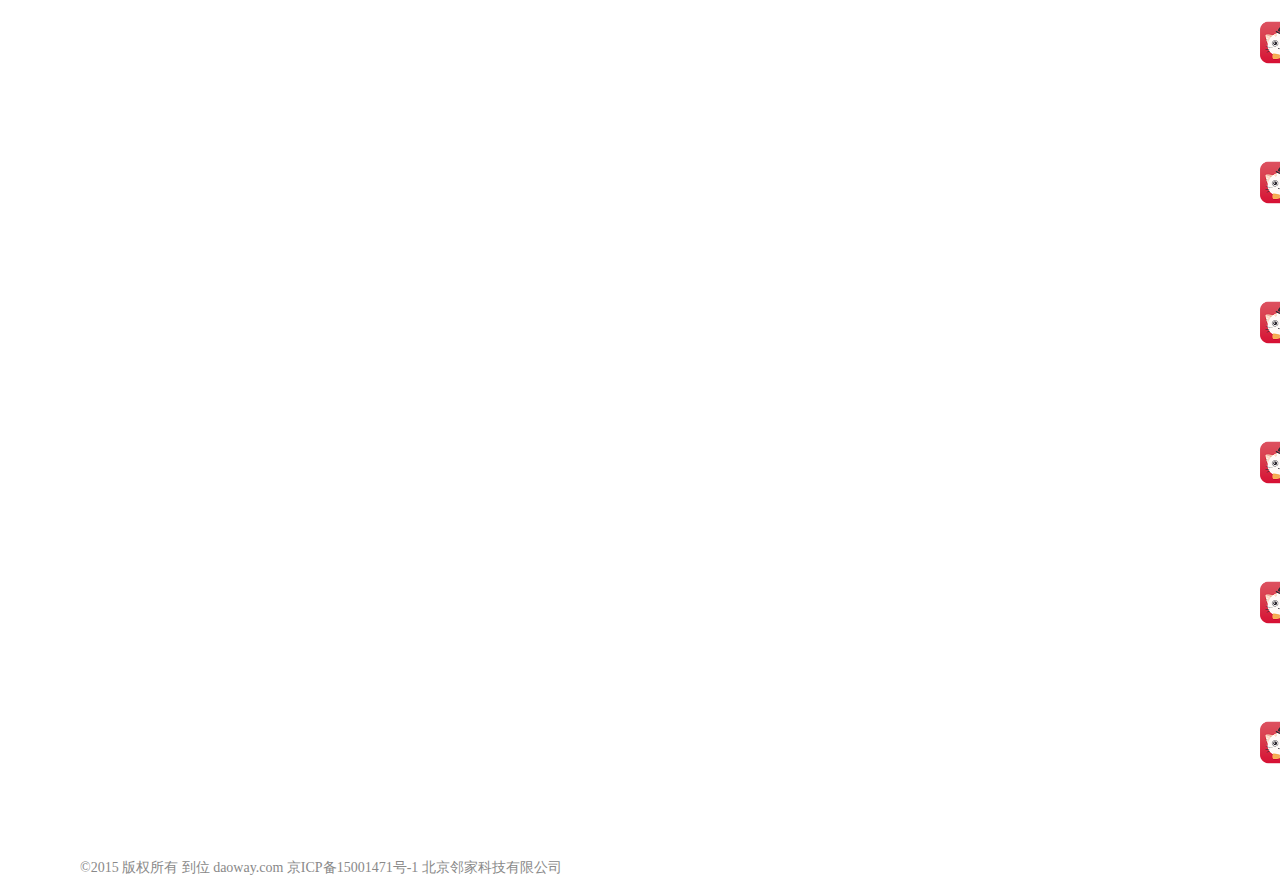
==== commit e370956b: "'下载app页面开始'" ====
--- a/index.html
+++ b/index.html
@@ -34,7 +34,7 @@
     <div class="ban-wrap">
         <div class="ban-menu">
             <ul class="ban-menu-list">
-                <li class="ban-menu-item is-show">
+                <li class="ban-menu-item">
                     <span class="text">家居保洁</span>
                     <span class="icon"></span>
                     <ul class="layer">
@@ -670,17 +670,170 @@
     </div>
     <!--底部-->
     <div class="foot">
-        <h1></h1>
-        <h2></h2>
-        <div>
-            <div></div>
-            <div></div>
-            <div></div>
+        <h1>到位<span>服务</span>保障</h1>
+        <h2>到位平台担保交易安全，交易未成功100%退款</h2>
+        <div class="foot-select">
+            <div class="foot-select-item"><i></i>优选服务</div>
+            <div class="foot-select-item"><i></i>全程保障</div>
+            <div class="foot-select-item"><i></i>安全无忧</div>
         </div>
-        <div class="bottom">
-            <div class="bottom-left"></div>
-            <ul class="bottom-right"></ul>
+        <div class="foot-bottom">
+            <div class="bottom-left">
+                热门城市
+            </div>
+            <ul class="bottom-right">
+                <li><a href="">北京</a></li>
+                <li><a href="">北京</a></li>
+                <li><a href="">北京</a></li>
+                <li><a href="">北京</a></li>
+                <li><a href="">北京</a></li>
+                <li><a href="">北京</a></li>
+                <li><a href="">北京</a></li>
+                <li><a href="">上海</a></li>
+                <li><a href="">上海</a></li>
+                <li><a href="">上海</a></li>
+                <li><a href="">上海</a></li>
+                <li><a href="">上海</a></li>
+                <li><a href="">上海</a></li>
+                <li><a href="">上海</a></li>
+                <li><a href="">南京</a></li>
+                <li><a href="">南京</a></li>
+                <li><a href="">南京</a></li>
+                <li><a href="">南京</a></li>
+                <li><a href="">南京</a></li>
+                <li><a href="">南京</a></li>
+                <li><a href="">南京</a></li>
+                <li><a href="">天津</a></li>
+                <li><a href="">天津</a></li>
+                <li><a href="">天津</a></li>
+                <li><a href="">天津</a></li>
+                <li><a href="">天津</a></li>
+                <li><a href="">天津</a></li>
+                <li><a href="">深圳</a></li>
+                <li><a href="">深圳</a></li>
+                <li><a href="">深圳</a></li>
+                <li><a href="">深圳</a></li>
+                <li><a href="">深圳</a></li>
+                <li><a href="">深圳</a></li>
+            </ul>
         </div>
+    </div>
+    <div class="last">
+        <p>合作伙伴</p>
+        <ul class="last-list">
+            <li class="last-item">
+                <a href="">
+                    <img src="./img/last/lairen.jpg" alt="">
+                </a>
+            </li>
+            <li class="last-item">
+                <a href="">
+                    <img src="./img/last/lairen.jpg" alt="">
+                </a>
+            </li>
+            <li class="last-item">
+                <a href="">
+                    <img src="./img/last/lairen.jpg" alt="">
+                </a>
+            </li>
+            <li class="last-item">
+                <a href="">
+                    <img src="./img/last/lairen.jpg" alt="">
+                </a>
+            </li>
+            <li class="last-item">
+            <a href="">
+                <img src="./img/last/meidao.jpg" alt="">
+            </a>
+        </li>
+            <li class="last-item">
+                <a href="">
+                    <img src="./img/last/meidao.jpg" alt="">
+                </a>
+            </li>
+            <li class="last-item">
+                <a href="">
+                    <img src="./img/last/meidao.jpg" alt="">
+                </a>
+            </li>
+            <li class="last-item">
+                <a href="">
+                    <img src="./img/last/meidao.jpg" alt="">
+                </a>
+            </li>
+            <li class="last-item">
+                <a href="">
+                    <img src="./img/last/meidao.jpg" alt="">
+                </a>
+            </li>
+            <li class="last-item">
+                <a href="">
+                    <img src="./img/last/meidao.jpg" alt="">
+                </a>
+            </li>
+            <li class="last-item">
+                <a href="">
+                    <img src="./img/last/qiaomao.png" alt="">
+                </a>
+            </li>
+            <li class="last-item">
+                <a href="">
+                    <img src="./img/last/meidao.jpg" alt="">
+                </a>
+            </li>
+            <li class="last-item">
+                <a href="">
+                    <img src="./img/last/qiaomao.png" alt="">
+                </a>
+            </li>
+            <li class="last-item">
+                <a href="">
+                    <img src="./img/last/meidao.jpg" alt="">
+                </a>
+            </li>
+            <li class="last-item">
+                <a href="">
+                    <img src="./img/last/qiaomao.png" alt="">
+                </a>
+            </li>
+            <li class="last-item">
+                <a href="">
+                    <img src="./img/last/meidao.jpg" alt="">
+                </a>
+            </li>
+            <li class="last-item">
+                <a href="">
+                    <img src="./img/last/qiaomao.png" alt="">
+                </a>
+            </li>
+            <li class="last-item">
+                <a href="">
+                    <img src="./img/last/meidao.jpg" alt="">
+                </a>
+            </li>
+            <li class="last-item">
+                <a href="">
+                    <img src="./img/last/qiaomao.png" alt="">
+                </a>
+            </li>
+            <li class="last-item">
+                <a href="">
+                    <img src="./img/last/meidao.jpg" alt="">
+                </a>
+            </li>
+            <li class="last-item">
+                <a href="">
+                    <img src="./img/last/qiaomao.png" alt="">
+                </a>
+            </li>
+            <li class="last-item">
+                <a href="">
+                    <img src="./img/last/meidao.jpg" alt="">
+                </a>
+            </li>
+        </ul>
+        <p class="text">©2015 版权所有 到位 daoway.com 京ICP备15001471号-1 北京邻家科技有限公司</p>
+
     </div>
 
 
--- a/css/main.css
+++ b/css/main.css
@@ -57,6 +57,9 @@
     padding-top: 22px;
     font-weight: bold;
 }
+.nav-list-items:hover{
+    color: red;
+}
 .top .nav .nav-list li {
     float: left;
     margin-right: 32px;
@@ -255,5 +258,119 @@
     vertical-align: middle;
 }
 /*底部*/
-
-
+.foot{
+    padding-left: 80px;
+    padding-top: 86px;
+    font-family: '黑体';
+}
+.foot h1{
+    height: 33px;
+    text-align: center;
+    line-height: 33px;
+    font-size: 33px;
+    font-weight: bold;
+
+}
+.foot h1 span{
+    color: #FB474F;
+}
+.foot h2{
+    height: 25px;
+    line-height: 25px;
+    text-align: center;
+    font-size: 25px;
+    margin-top: 15px;
+
+}
+.foot-select{
+    height: 50px;
+    margin-top: 20px;
+    display: flex;
+    justify-content: center;
+}
+.foot-select-item{
+    text-align: center;
+    font-size: 20px;
+}
+.foot-select-item:nth-child(2){
+    margin: 0 20px;
+}
+.foot-select-item i{
+    display: inline-block;
+    width: 20px;
+    height: 20px;
+    background: url("../img/foot/anquan.jpg") no-repeat center;
+    vertical-align: middle;
+    margin-right: 12px;
+}
+.foot-bottom{
+    margin-top: 60px;
+    padding-left: 80px;
+    height: 170px;
+    white-space: nowrap;
+}
+.bottom-left{
+    float: left;
+    width: 72px;
+    height: 100%;
+    font-family: " 微软雅黑";
+    font-size: 18px;
+    font-weight: bold;
+    margin-right: 30px;
+}
+.bottom-right{
+    float: left;
+    height: 170px;
+    width: 1100px;
+}
+.bottom-right li {
+    float: left;
+    width: 97px;
+    height: 30px;
+    text-align: center;
+    line-height: 30px;
+    font-size: 20px;
+
+}
+.bottom-right li a{
+    color: #909290;
+    font-family: "微软雅黑";
+}
+/*最后*/
+.last{
+    box-sizing: border-box;
+    height: 250px;
+    padding-left: 80px;
+    padding-top: 30px;
+    background-color: #FBF8F8;
+}
+.last p {
+    height: 20px;
+    font-size: 20px;
+    font-weight: bold;
+    margin-bottom: 20px;
+}
+.last-list{
+    overflow: hidden;
+}
+.last-item{
+    float: left;
+    width: 120px;
+    height: 60px;
+    margin-bottom: 10px;
+}
+.last-item a{
+    display: inline-block;
+    width: 100px;
+    height: 48px;
+}
+.last-item a img{
+    width: 100%;
+}
+.last .text{
+    color: #898989;
+    font-size: 14px;
+    font-family: '微软雅黑';
+    font-weight: normal;
+}
+
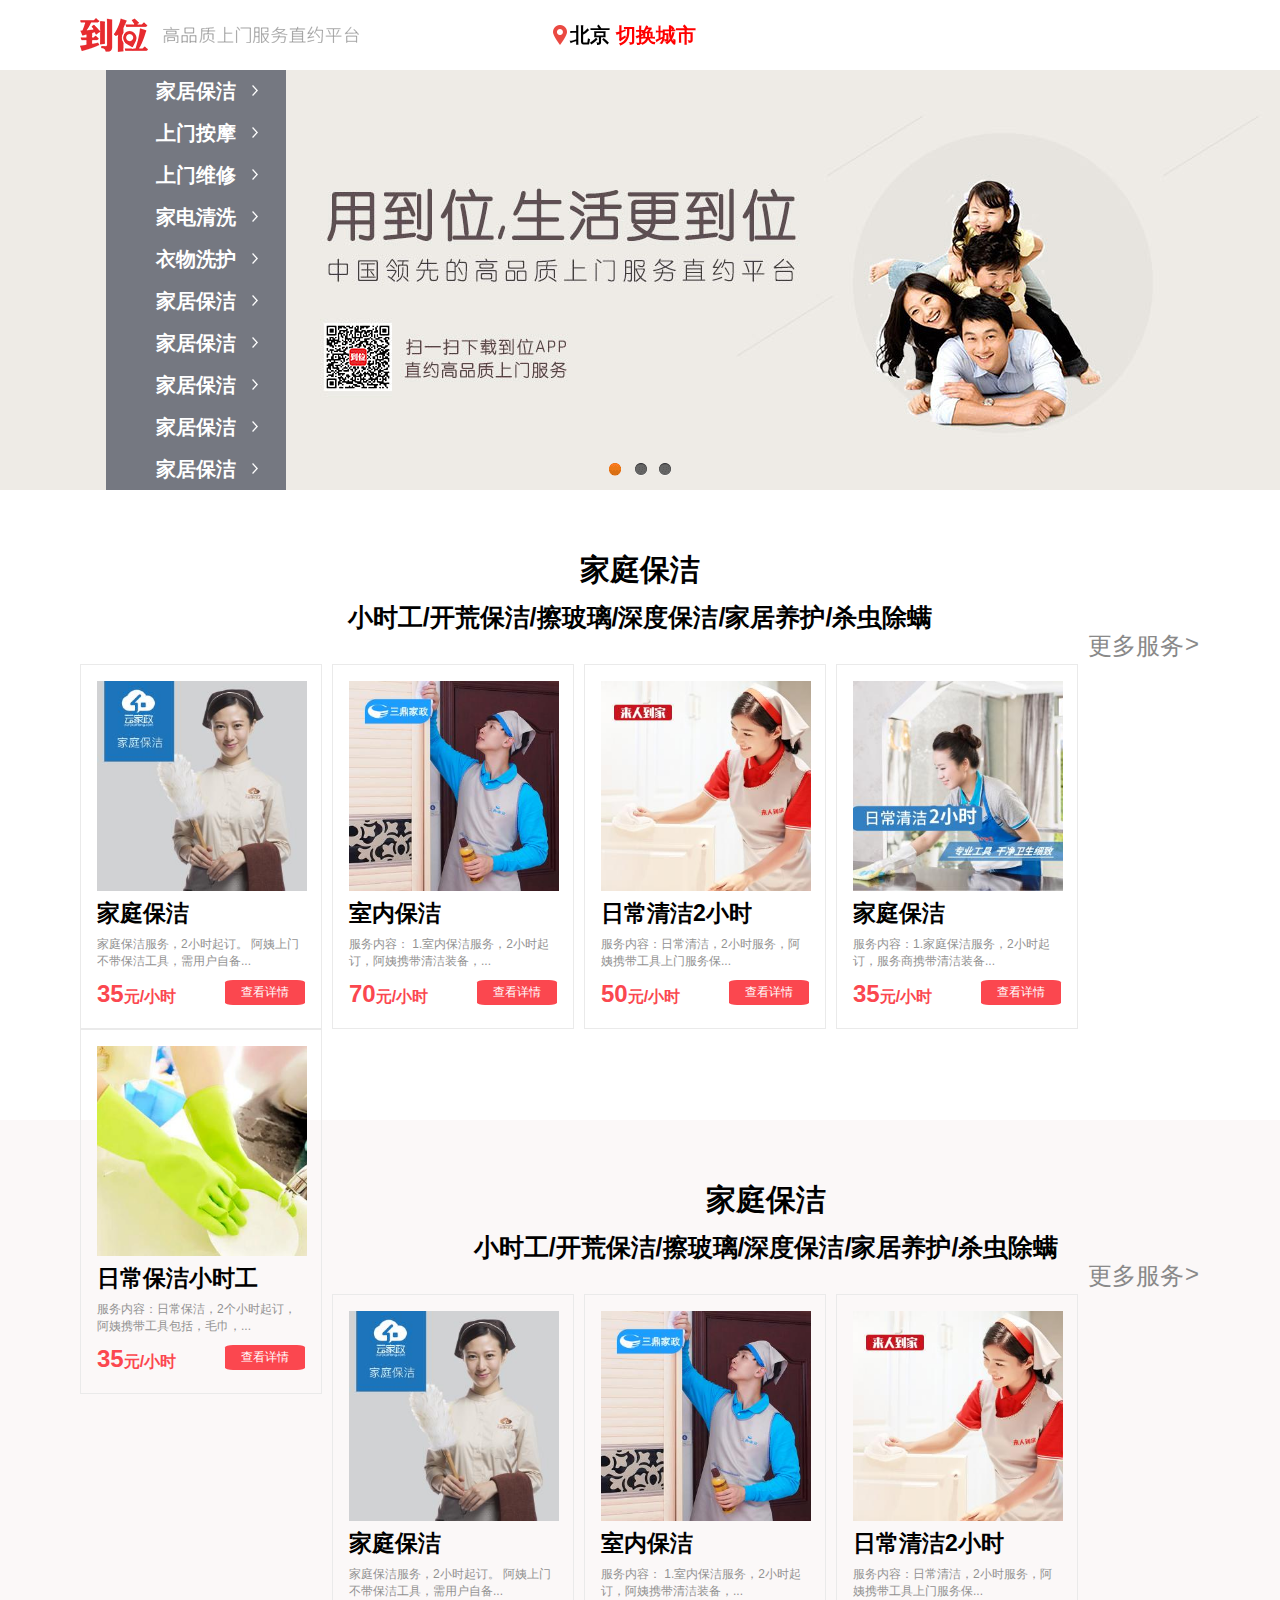
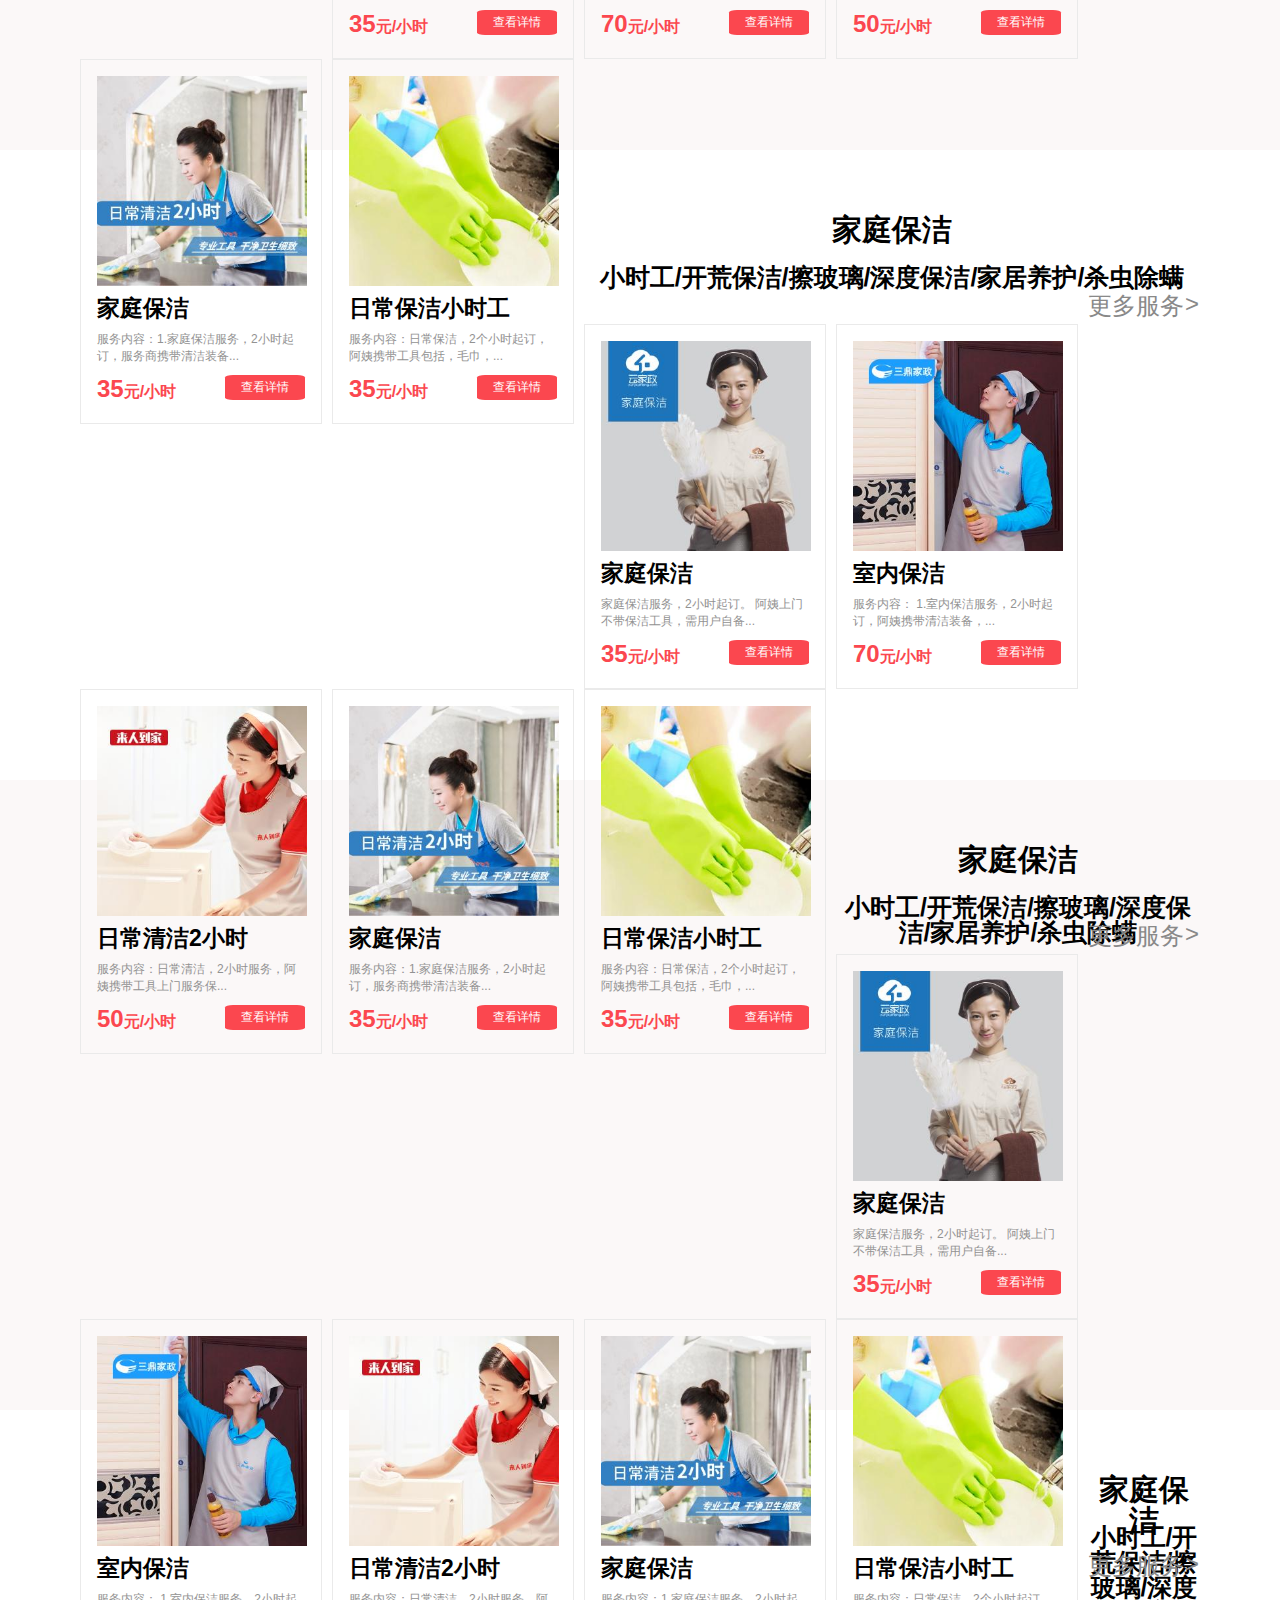
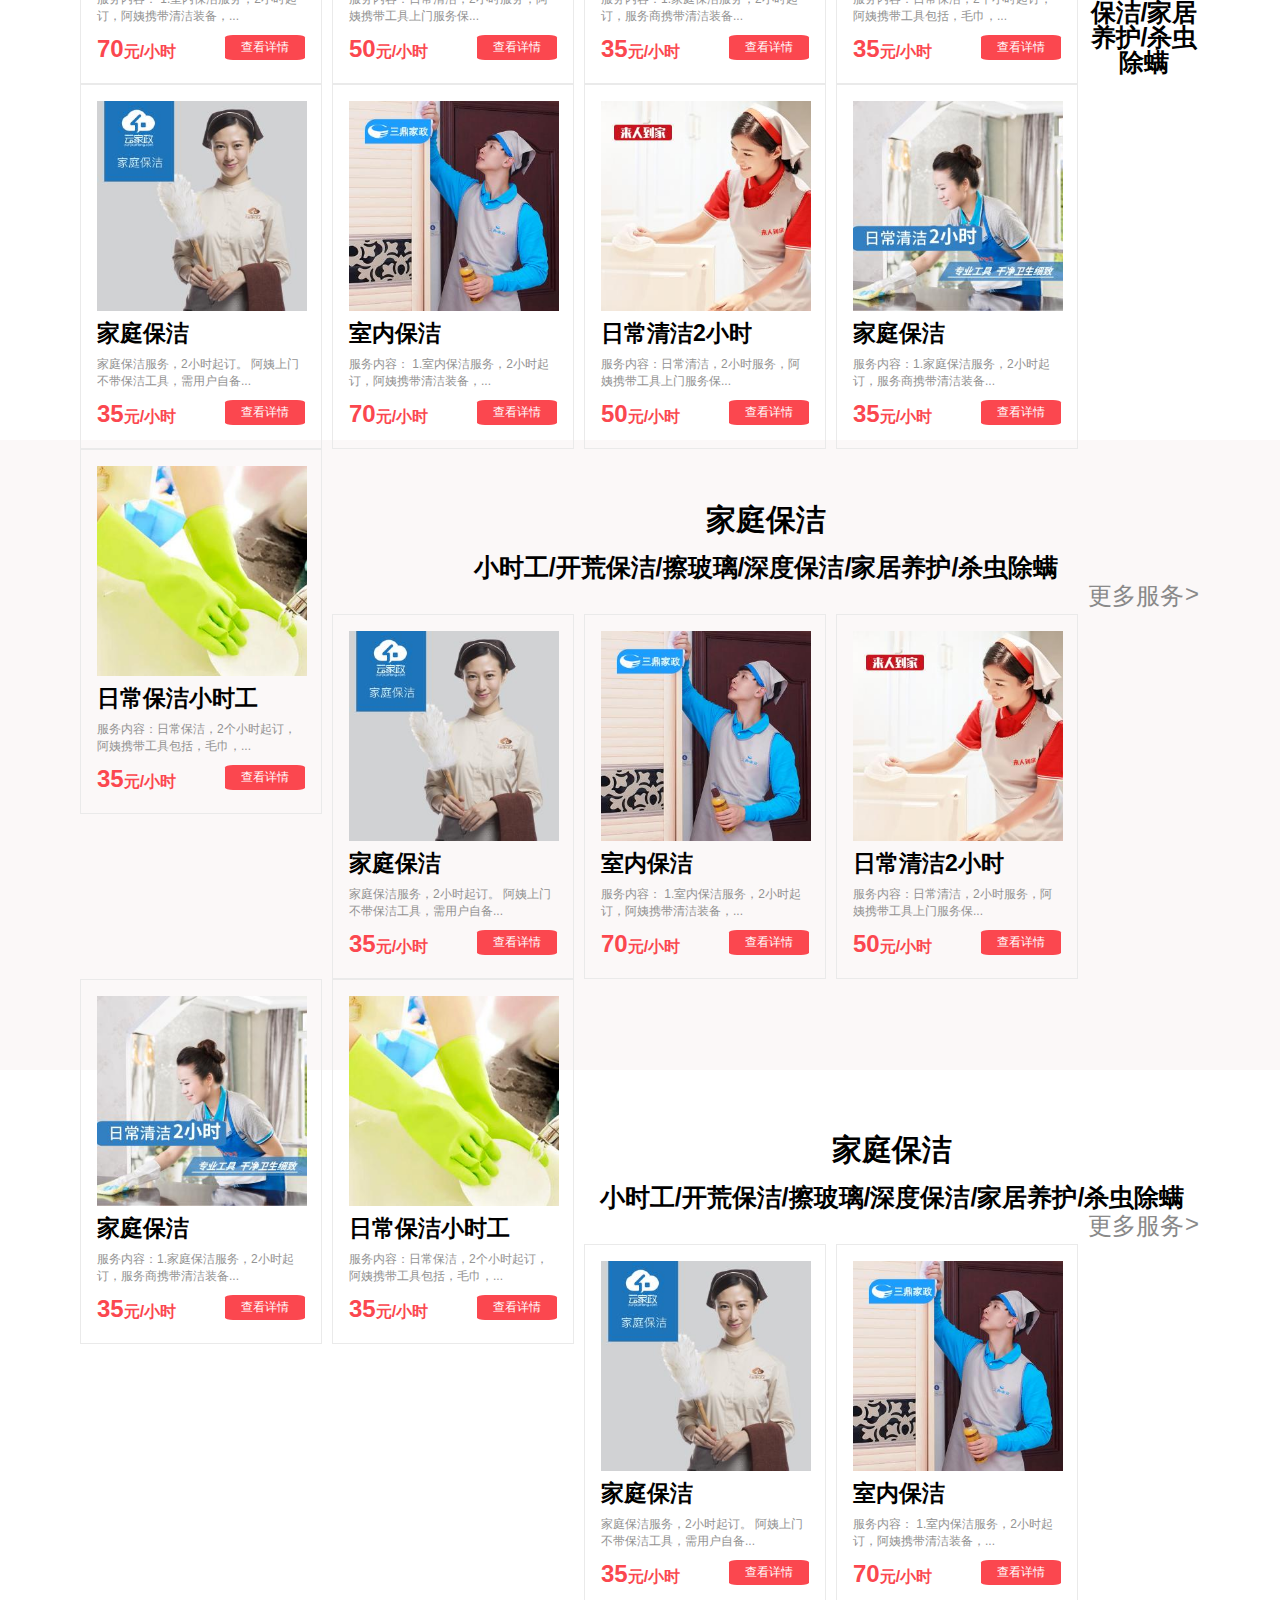
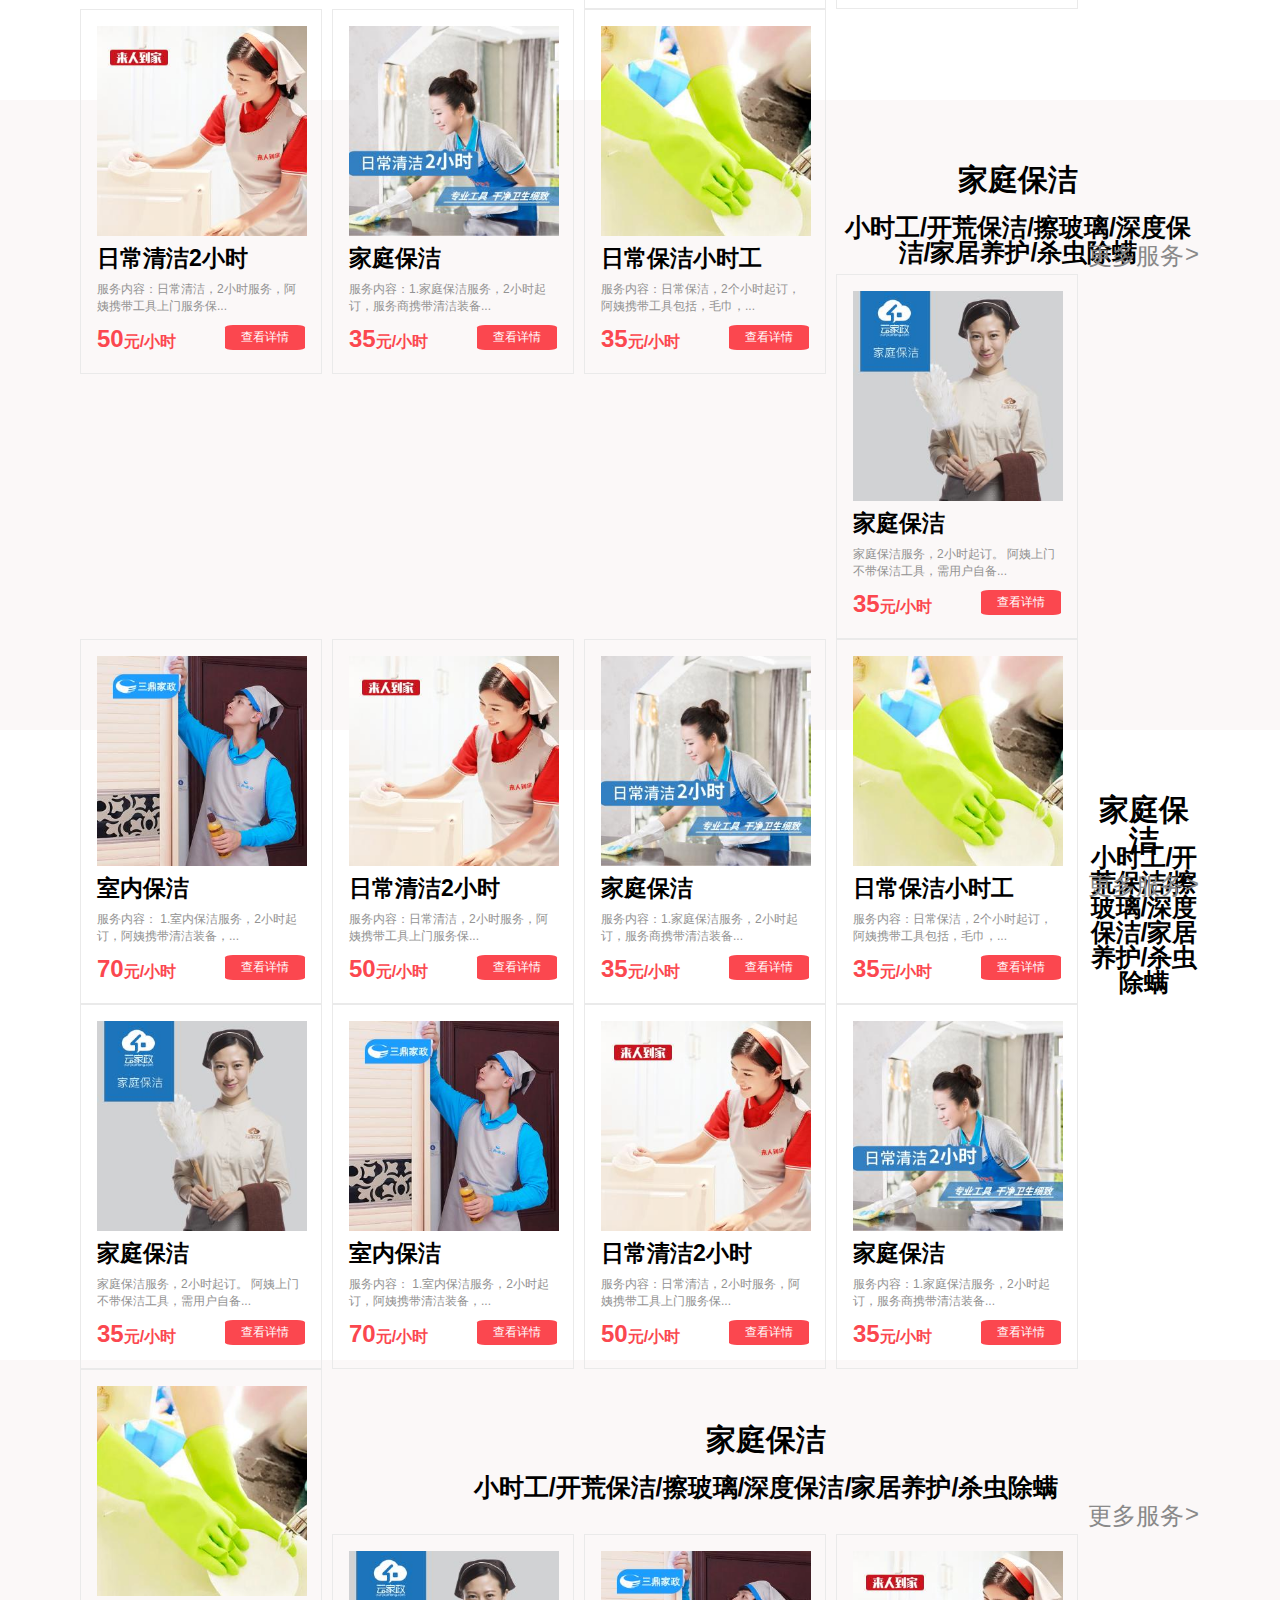
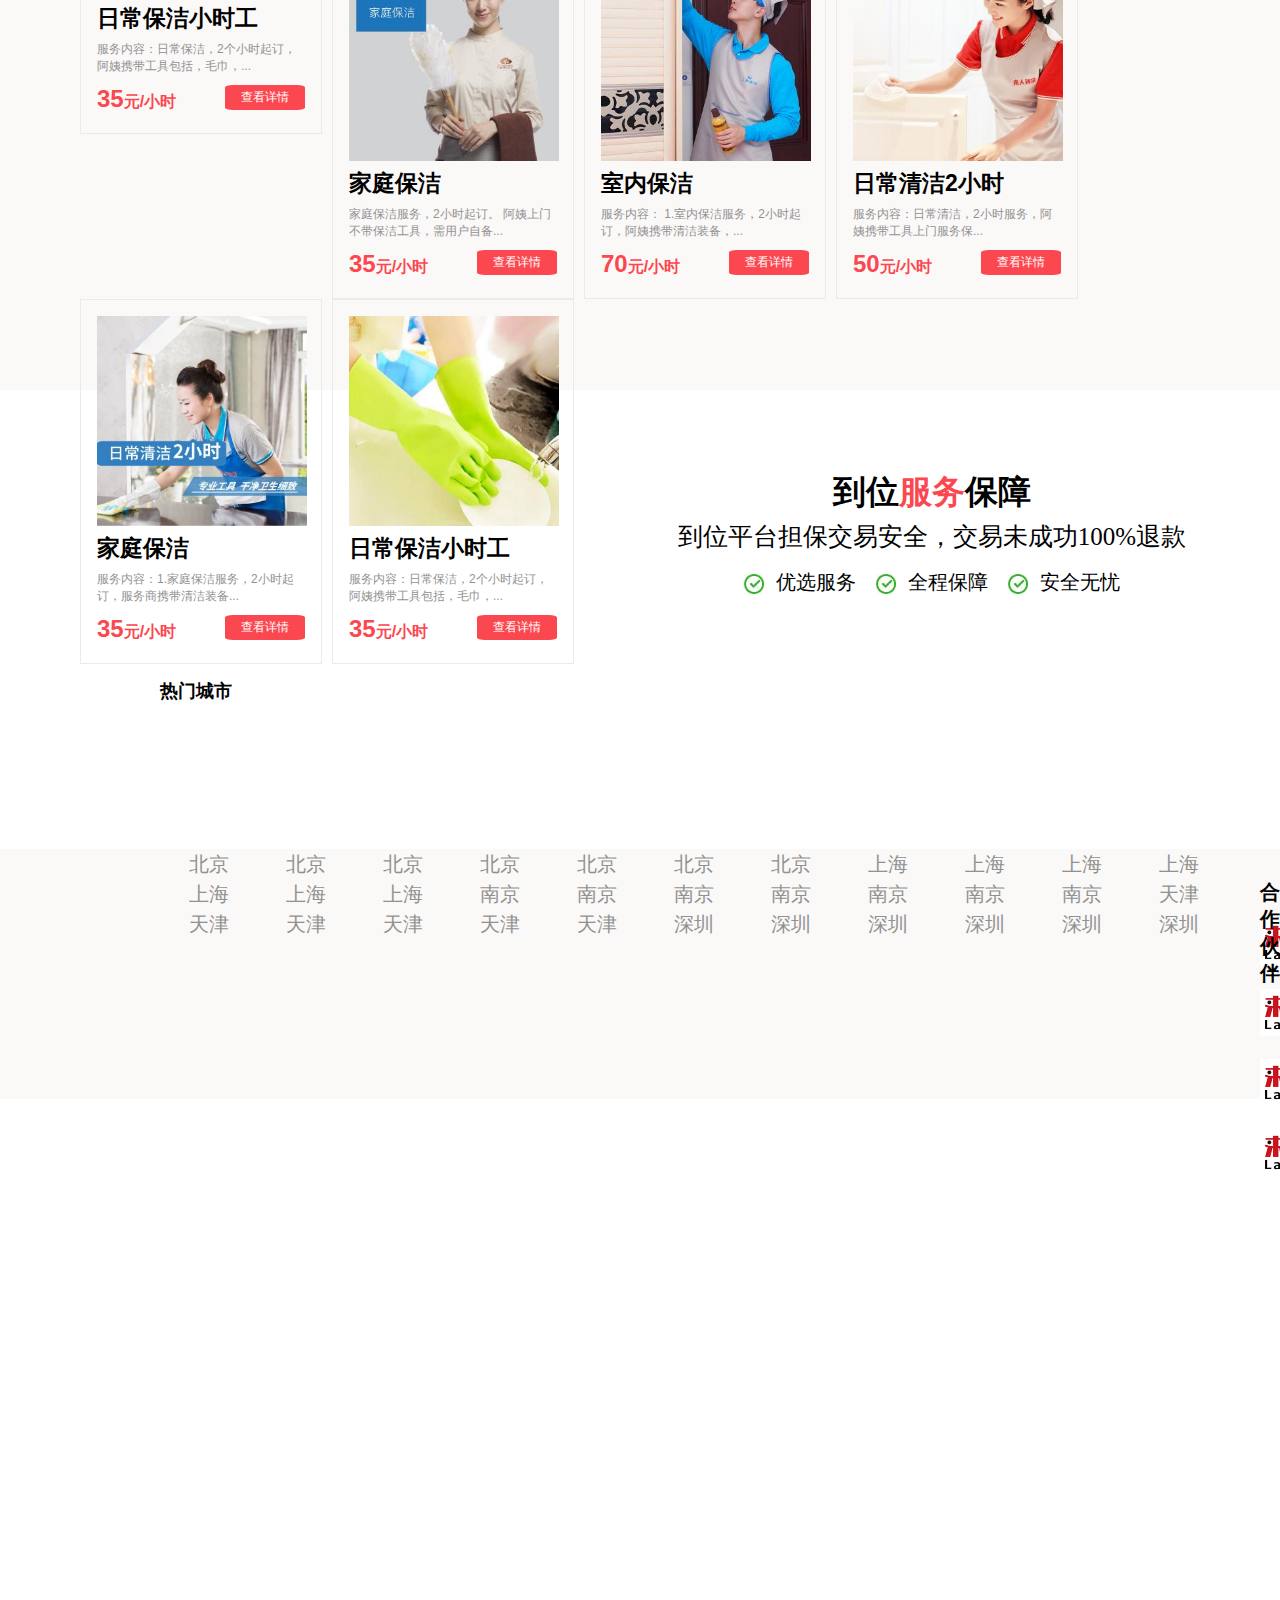
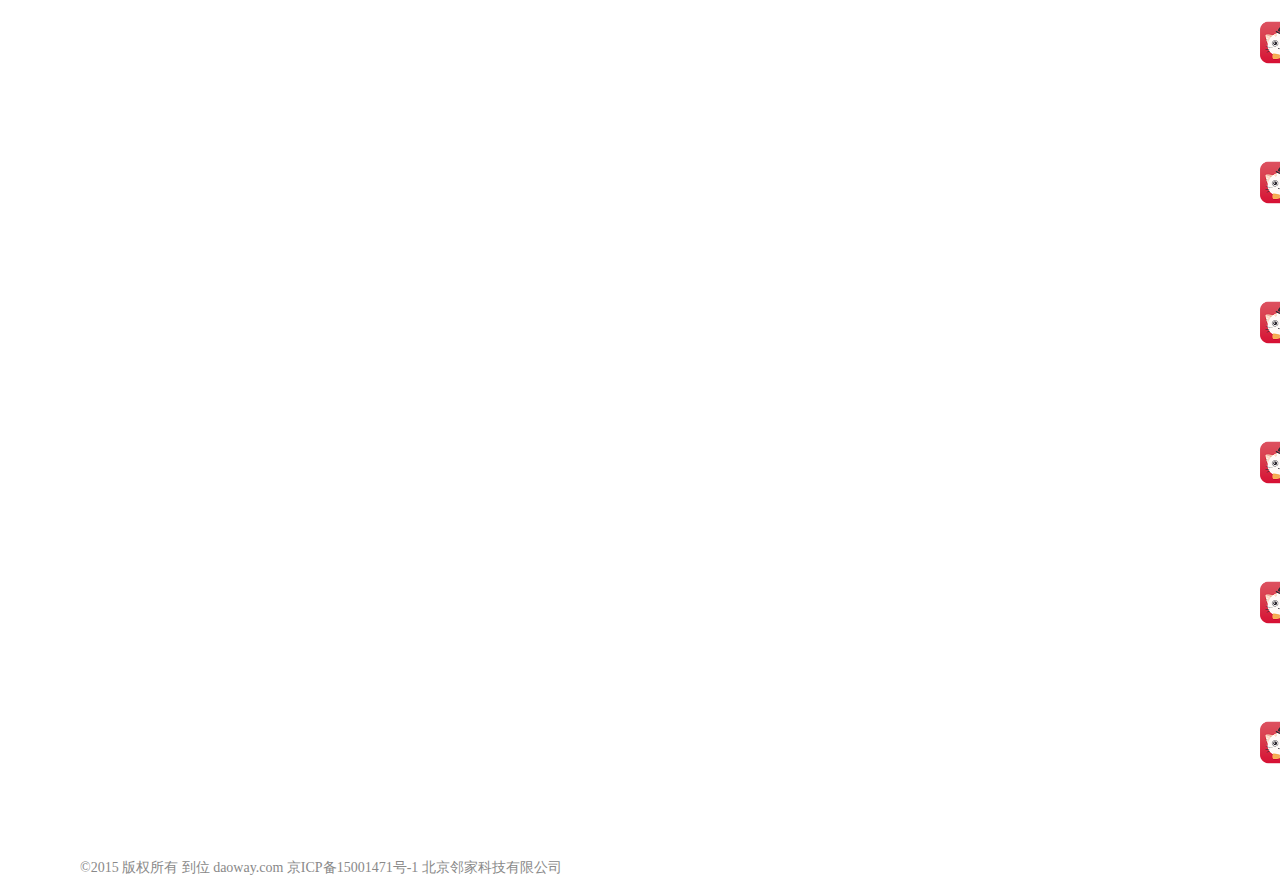
==== commit abe42a7b: "'完成服务商和loadapp'" ====
--- a/index.html
+++ b/index.html
@@ -16,18 +16,20 @@
     <div class="top">
         <div class="nav">
             <a class="logo"></a>
-            <div class="nav-middle">
-                <span class="nav-middle-image"></span>
-                <a>北京 <span>切换城市</span></a>
+            <div class="top-wrap">
+                <div class="nav-middle">
+                    <span class="nav-middle-image"></span>
+                    <a>北京 <span>切换城市</span></a>
+                </div>
+                <ul class="nav-list">
+                    <li class="nav-list-items">首页</li>
+                    <li class="nav-list-items">下载APP</li>
+                    <li class="nav-list-items">服务商</li>
+                    <li class="nav-list-items">商家入驻</li>
+                    <li class="nav-list-items">关于我们</li>
+                    <li class="nav-list-items">商家登录</li>
+                </ul>
             </div>
-            <ul class="nav-list">
-                <li class="nav-list-items">首页</li>
-                <li class="nav-list-items">下载APP</li>
-                <li class="nav-list-items">服务商</li>
-                <li class="nav-list-items">商家入驻</li>
-                <li class="nav-list-items">关于我们</li>
-                <li class="nav-list-items">商家登录</li>
-            </ul>
         </div>
     </div>
     <!--banner图-->
@@ -170,6 +172,7 @@
                     <a href="">查看详情</a>
                 </div>
             </li>
+
         </ul>
 
     </div>
--- a/css/main.css
+++ b/css/main.css
@@ -9,10 +9,11 @@
     height: 70px;
     width: 100%;
     position: fixed;
+    white-space: nowrap;
     z-index: 4;
     top: 0;
     left: 0;
-    background-color: rgba(255,255,255,.5);
+    background-color: rgba(255,255,255,.7);
     padding: 0 80px;
 }
 .top .nav .logo{
@@ -21,6 +22,16 @@
     height: 70px;
     background: url("../img/nav/logo.png") no-repeat center;
 
+}
+@media screen and (max-width: 765px) {
+    .top-wrap {
+        display: none;
+    }
+}
+.top-wrap{
+    overflow: hidden;
+    white-space: nowrap;
+    height: 70px;
 }
 .top .nav .nav-middle{
     font-weight: bold;
@@ -209,13 +220,13 @@
     text-align: left;
 }
 .content-item{
-    width: 250px;
+    width: 242px;
     height: 365px;
     float: left;
     margin-right: 10px;
     border: 1px solid #EAEAEA;
     box-sizing: border-box;
-    padding: 20px 20px 0 20px;
+    padding: 16px 16px 0 16px;
 
 }
 .content-item:hover{
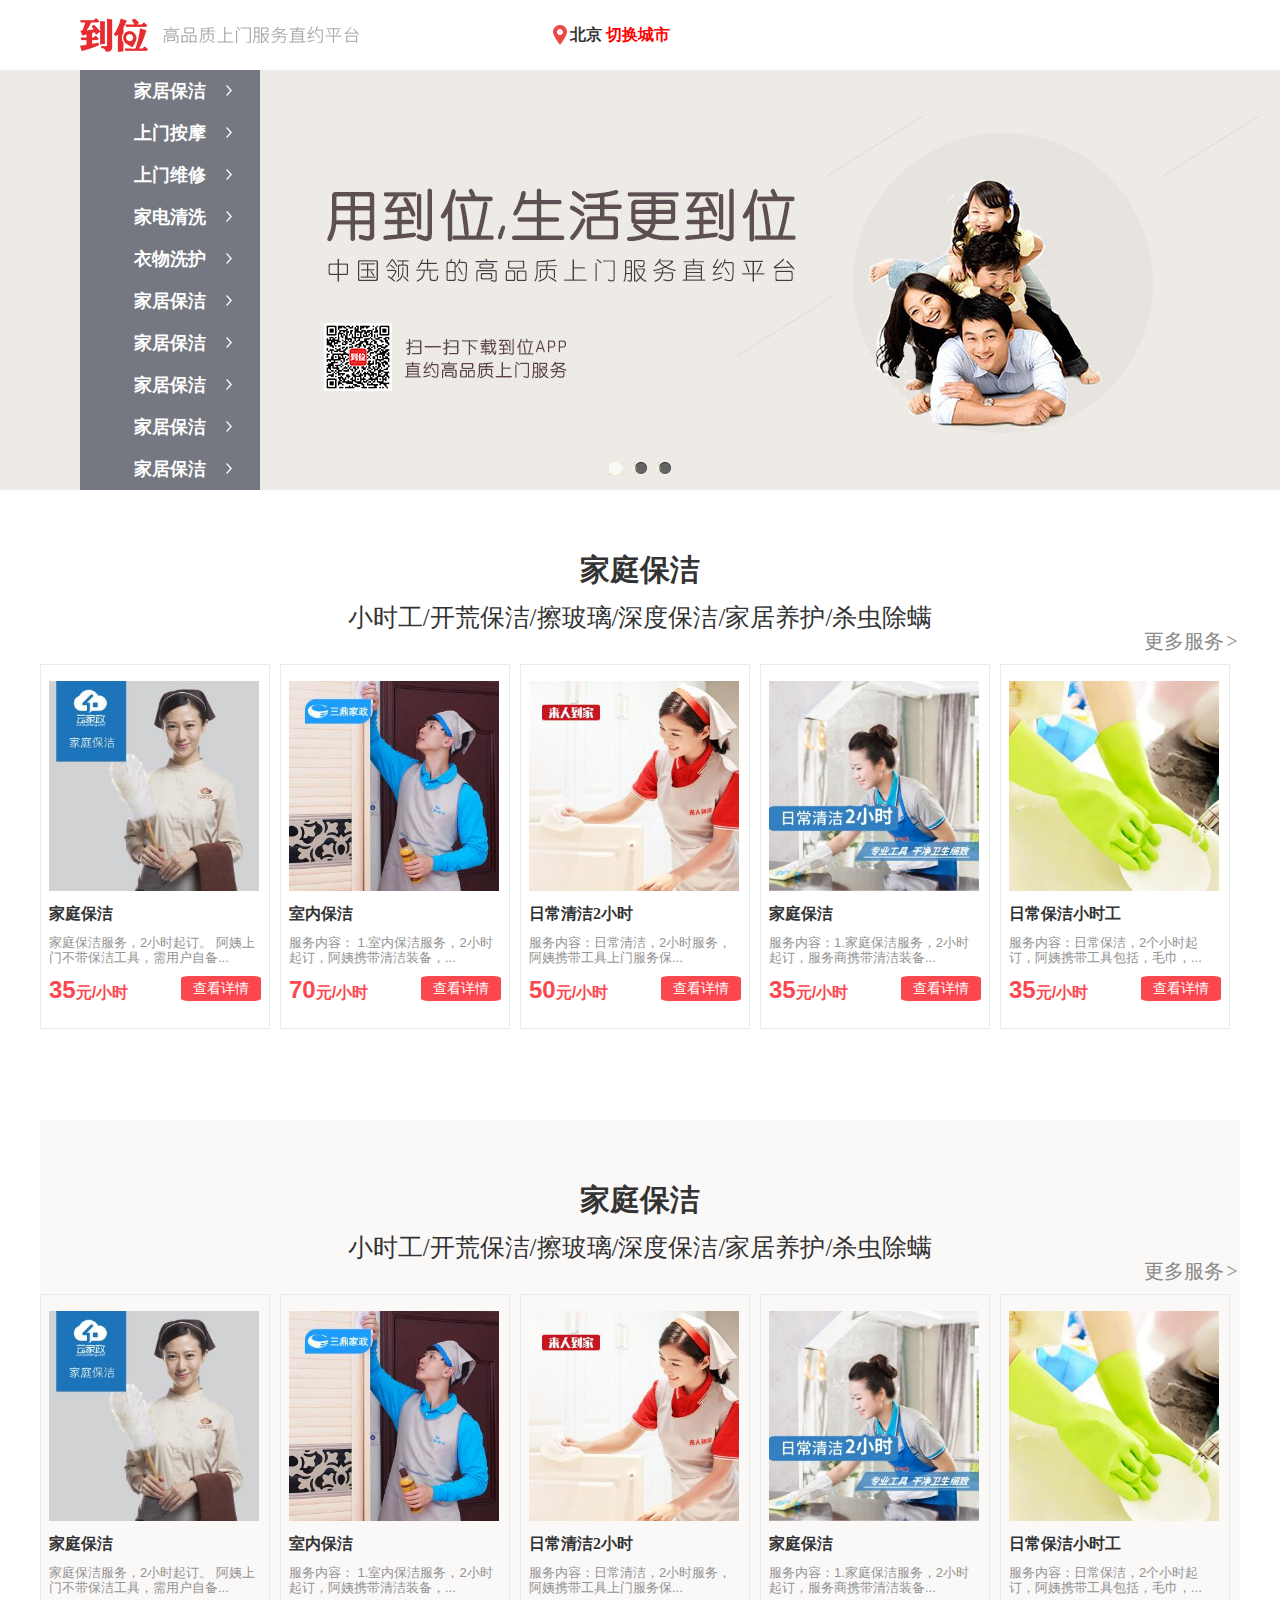
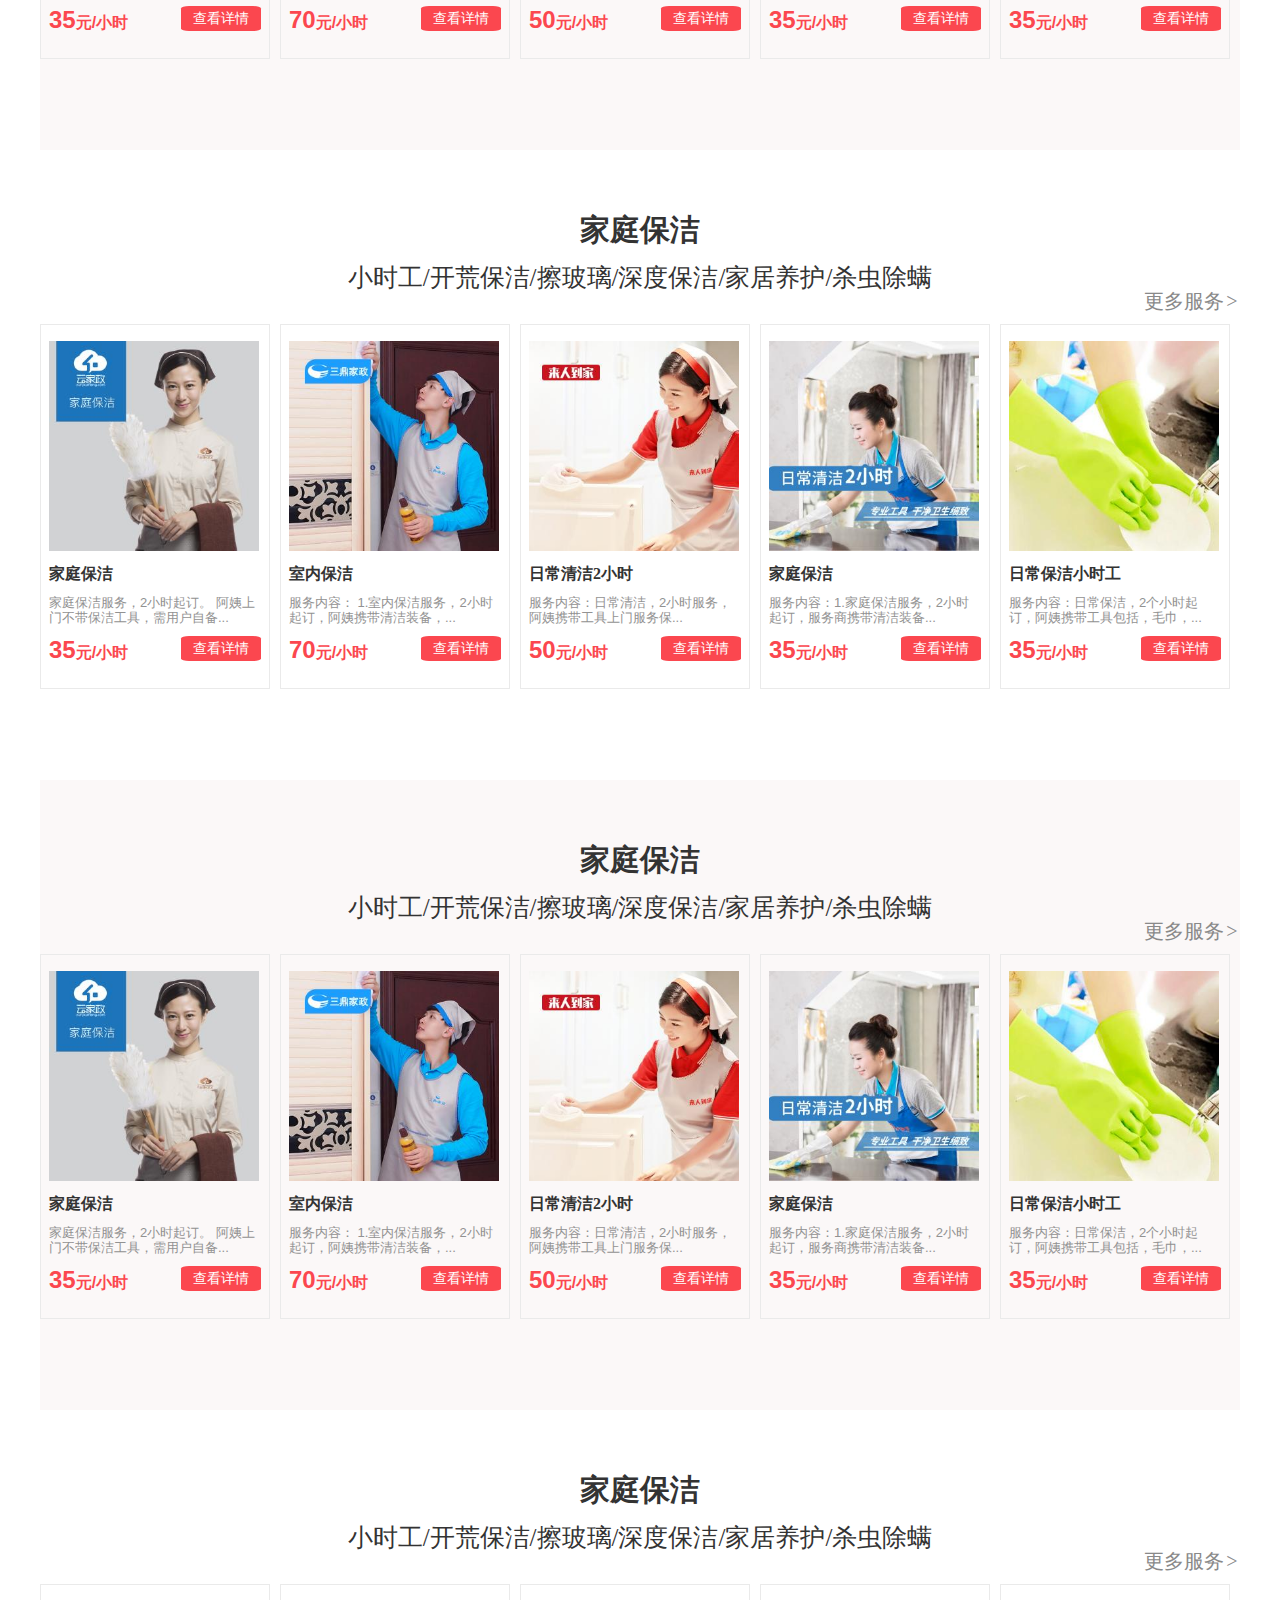
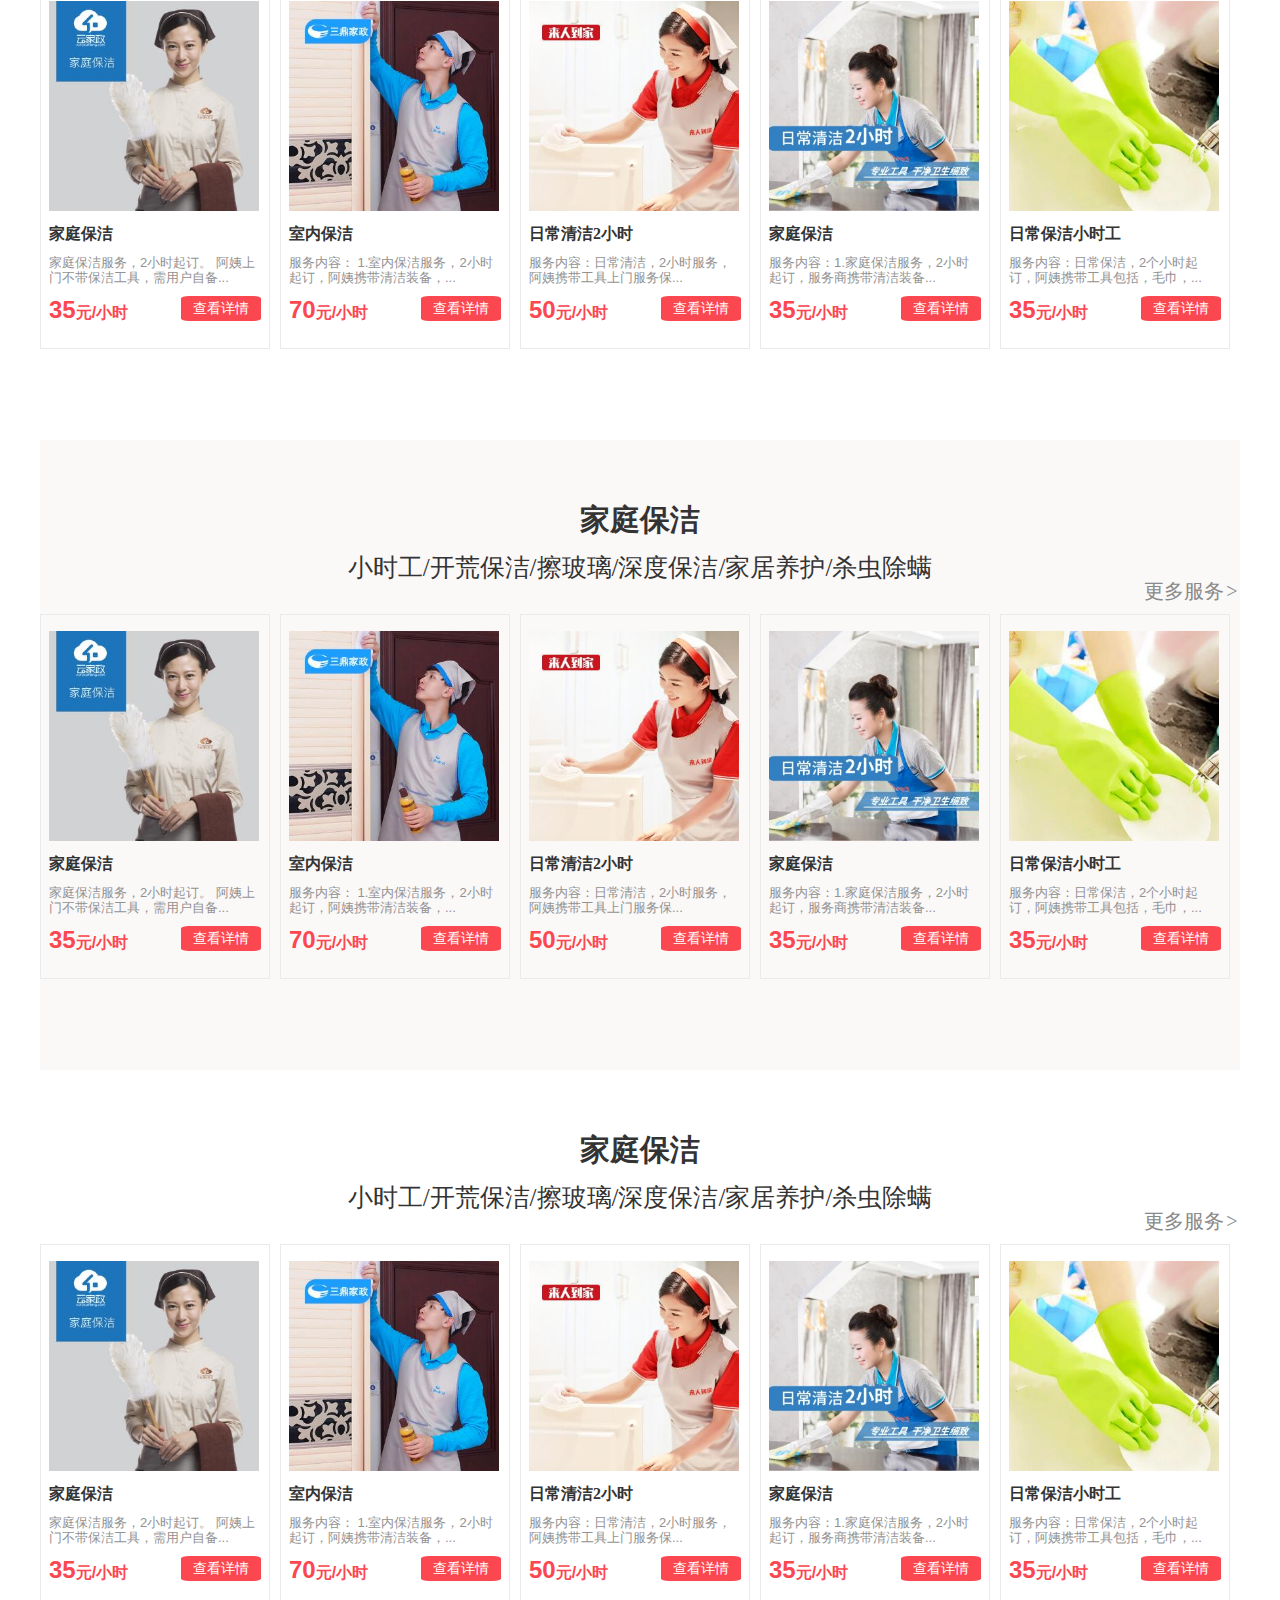
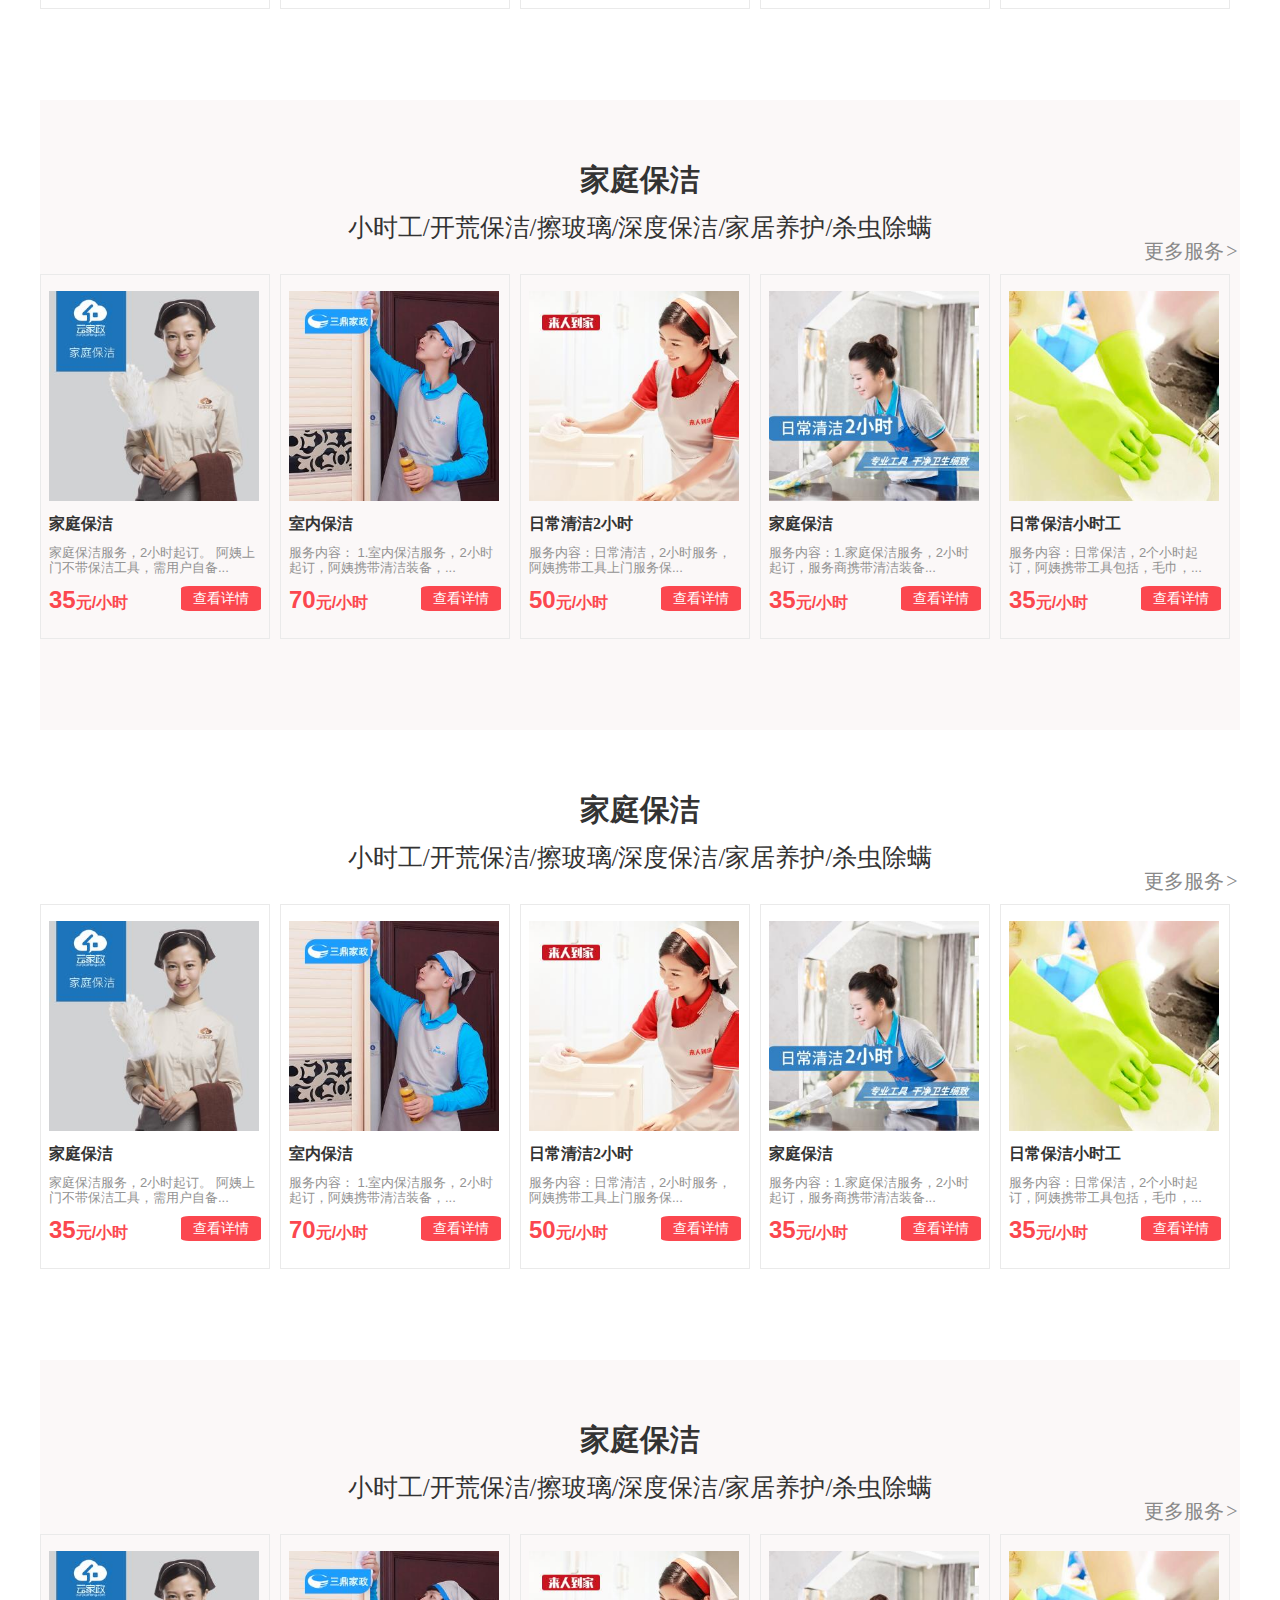
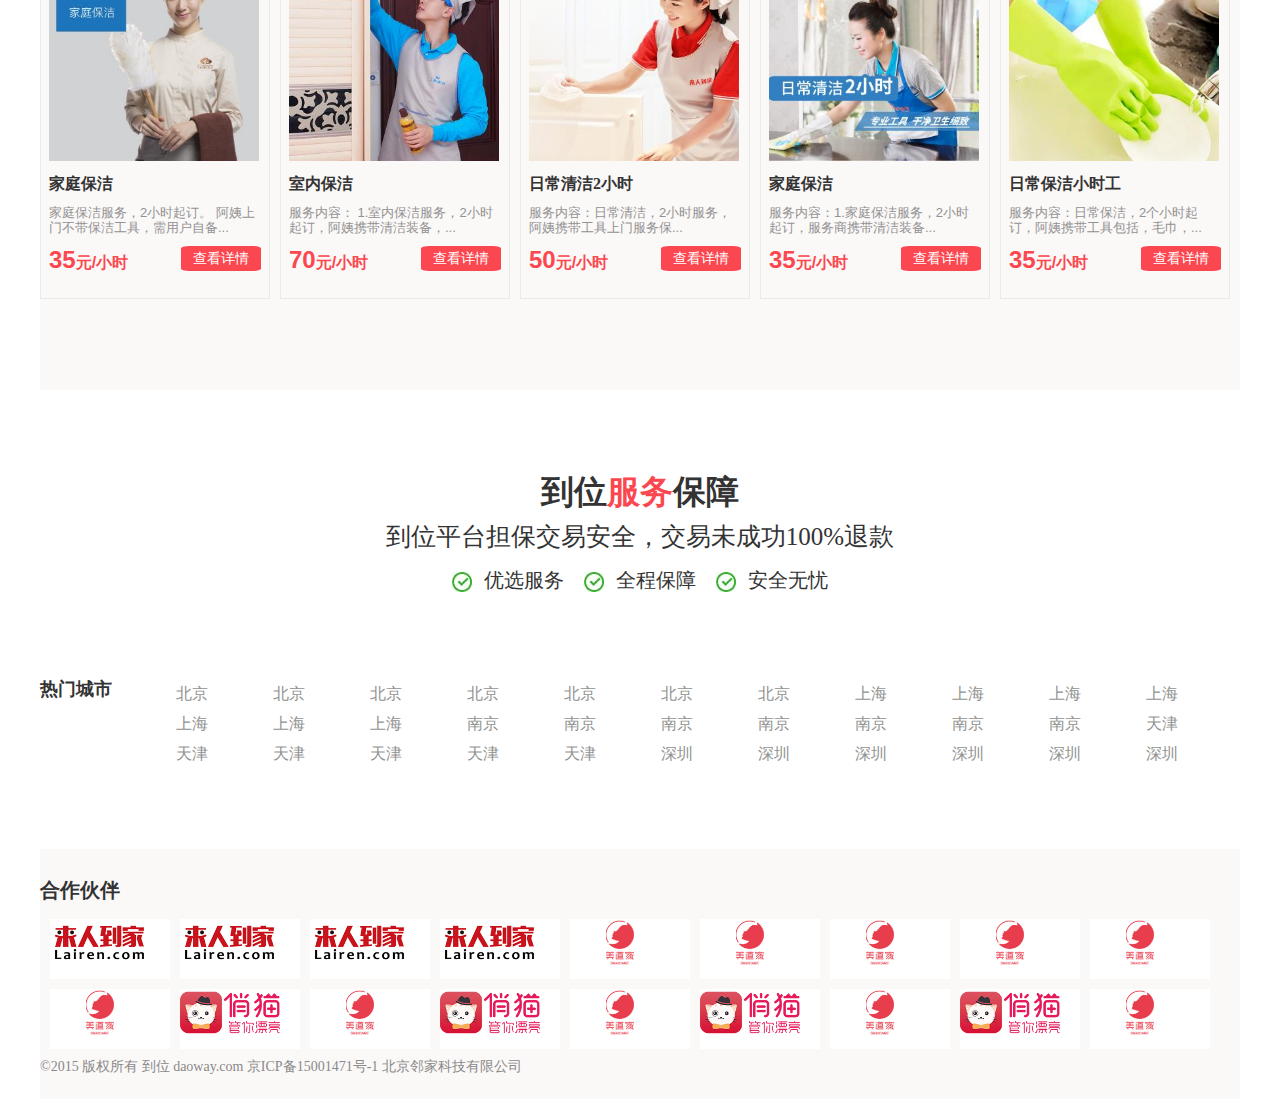
==== commit d19536aa: "'完成静态页面'" ====
--- a/index.html
+++ b/index.html
@@ -8,7 +8,7 @@
         <meta name="viewport" content="width=device-width, initial-scale=1">
         <link rel="stylesheet" href="./css/init.css">
         <link rel="stylesheet" href="./css/main.css">
-        <script type="text/javascript" src="./js/vendor/jquery-1.12.0.min.js"></script>
+        <script type="text/javascript" src="./js/vendor/jquery-3.2.1.min.js"></script>
         <script type="text/javascript" src="./js/vendor/jquery.flexslider-min.js"></script>
     </head>
     <body>
@@ -814,26 +814,6 @@
                     <img src="./img/last/meidao.jpg" alt="">
                 </a>
             </li>
-            <li class="last-item">
-                <a href="">
-                    <img src="./img/last/qiaomao.png" alt="">
-                </a>
-            </li>
-            <li class="last-item">
-                <a href="">
-                    <img src="./img/last/meidao.jpg" alt="">
-                </a>
-            </li>
-            <li class="last-item">
-                <a href="">
-                    <img src="./img/last/qiaomao.png" alt="">
-                </a>
-            </li>
-            <li class="last-item">
-                <a href="">
-                    <img src="./img/last/meidao.jpg" alt="">
-                </a>
-            </li>
         </ul>
         <p class="text">©2015 版权所有 到位 daoway.com 京ICP备15001471号-1 北京邻家科技有限公司</p>
 
@@ -859,7 +839,34 @@
                 $(this).removeClass("is-show");
             });
         })
-
+        /*顶部动画*/
+        $(function(){
+            $(window).scroll( function(ev) {
+                /* ...do something... */
+                var top = $(this).scrollTop();
+                if (top > 70){
+                    $('.nav').addClass('anim')
+                } else {
+                    $('.nav').removeClass('anim')
+                }
+
+
+            } )
+        })
+        /*禁止用户缩放网页*/
+        var scrollFunc=function(e){
+            e=e || window.event;
+            if(e.wheelDelta && event.ctrlKey){//IE/Opera/Chrome
+                event.returnValue=false;
+            }else if(e.detail){//Firefox
+                event.returnValue=false;
+            }
+        }
+        /*注册事件*/
+        if(document.addEventListener){
+            document.addEventListener('DOMMouseScroll',scrollFunc,false);
+        }//W3C
+        window.onmousewheel=document.onmousewheel=scrollFunc;
     </script>
     </body>
 </html>
--- a/css/main.css
+++ b/css/main.css
@@ -2,26 +2,57 @@
 a{
     text-decoration: none;
 }
+/*文字划线*/
+i{
+    font-style: normal;
+    text-decoration: line-through;
+
+}
+/*文字变大*/
+b{
+    font-size: 24px;
+}
+body {
+    color: #333;
+    font: 14px/1.14 "Hiragino Sans GB", "Microsoft YaHei", "微软雅黑", tahoma, arial, simsun, "宋体";
+}
+@keyframes myfirst
+{
+    from {
+        transform: rotateX(60deg);
+        opacity: 0;
+
+    }
+    to { transform: rotateX(0deg);
+        opacity: 1;}
+}
 .top{
     height: 70px;
+
+    cursor: pointer;
 }
 .top .nav{
     height: 70px;
     width: 100%;
+    white-space: nowrap;
+    background-color: rgba(255,255,255,.7);
+    padding: 0 80px;
+    border-bottom: 1px solid #E5E5E5;
+
+}
+.top .anim{
     position: fixed;
-    white-space: nowrap;
     z-index: 4;
     top: 0;
     left: 0;
-    background-color: rgba(255,255,255,.7);
-    padding: 0 80px;
-}
-.top .nav .logo{
+    transform-origin:50% 0;
+    animation: myfirst 1s;
+}
+.top .nav .logo {
     float: left;
     width: 280px;
     height: 70px;
     background: url("../img/nav/logo.png") no-repeat center;
-
 }
 @media screen and (max-width: 765px) {
     .top-wrap {
@@ -32,10 +63,11 @@
     overflow: hidden;
     white-space: nowrap;
     height: 70px;
+
 }
 .top .nav .nav-middle{
     font-weight: bold;
-    font-size: 20px;
+    font-size: 16px;
     float: left;
     height: 70px;
     margin-left: 190px;
@@ -65,7 +97,7 @@
     box-sizing: border-box;
     height: 70px;
     width: 641px;
-    padding-top: 22px;
+    padding-top: 28px;
     font-weight: bold;
 }
 .nav-list-items:hover{
@@ -74,14 +106,16 @@
 .top .nav .nav-list li {
     float: left;
     margin-right: 32px;
-    font-size: 20px;
+    font-size: 16px;
+    color: #121212;
 }
 .top .nav .nav-list li:last-child{
     color: white;
     background-color: #E94840;
     height: 28px;
     line-height: 28px;
-    border-radius: 8%;
+    border-radius: 4px;
+    margin-top: -7px;
 }
 /*banner图*/
 .ban-wrap{
@@ -92,7 +126,7 @@
 .ban-menu {
     position: absolute;
     top: 0;
-    left: 106px;
+    left: 80px;
     height: 420px;
     width: 180px;
     background-color: #757881;
@@ -113,8 +147,8 @@
     width: 180px;
     height: 42px;
     line-height: 42px;
-    font-size: 20px;
-    font-weight: bold;
+    font-size: 18px;
+    font-weight: 600;
     color: white;
     text-align: center;
 
@@ -165,14 +199,16 @@
 .slides li{height:420px;}
 .flex-control-nav{position:absolute;bottom:10px;z-index:2;width:100%;text-align:center;}
 .flex-control-nav li{display:inline-block;width:14px;height:14px;margin:0 5px;*display:inline;zoom:1;}
-.flex-control-nav a{display:inline-block;width:14px;height:14px;line-height:40px;background:url(../img/ban/dot.png) right 0 no-repeat;overflow:hidden;cursor:pointer;}
+.flex-control-nav a{display:inline-block;width:14px;height:14px;line-height:40px;background:url(../img/ban/dot3.png) right 0 no-repeat;overflow:hidden;cursor:pointer;}
 .flex-control-nav .flex-active{background-position:0 0;}
 
 .flex-direction-nav{position:absolute;z-index:3;width:100%;top:45%;}
 .flex-direction-nav li a{display:block;width:50px;height:50px;overflow:hidden;cursor:pointer;position:absolute;}
 /*content*/
 .content{
-    padding: 64px 80px 0;
+    width: 1200px;
+    margin: 0 auto;
+    padding: 64px 0 0;
     height: 566px;
 }
 .content:nth-child(even){
@@ -191,16 +227,18 @@
     line-height: 25px;
     font-size: 25px;
     text-align: center;
-    font-weight: bold;
+    font-family: "幼圆";
 
 }
 .content .serve {
     display: block;
     text-align: right;
     height: 24px;
-    font-size: 24px;
+    font-size: 20px;
+    padding-right: 0px;
     text-decoration: none;
     color: #898989;
+    font-family: "幼圆";
 }
 .content .serve:after{
     content: '>';
@@ -220,13 +258,13 @@
     text-align: left;
 }
 .content-item{
-    width: 242px;
+    width: 230px;
     height: 365px;
     float: left;
     margin-right: 10px;
     border: 1px solid #EAEAEA;
     box-sizing: border-box;
-    padding: 16px 16px 0 16px;
+    padding: 16px 8px 0 8px;
 
 }
 .content-item:hover{
@@ -239,12 +277,13 @@
 }
 .content-item h2 {
     text-align: left;
-    font-size: 23px;
+    font-size: 16px;
     margin: 10px 0;
+    font-weight: bold;
 }
 .content-item p{
     color: #929292;
-    /*font-size: 14px;*/
+    font-size: 13px;
 }
 .content-item-foot{
     margin-top: 10px;
@@ -270,9 +309,10 @@
 }
 /*底部*/
 .foot{
-    padding-left: 80px;
     padding-top: 86px;
     font-family: '黑体';
+    width: 1200px;
+    margin: 0 auto ;
 }
 .foot h1{
     height: 33px;
@@ -315,8 +355,8 @@
     margin-right: 12px;
 }
 .foot-bottom{
-    margin-top: 60px;
-    padding-left: 80px;
+    width: 1200px;
+    margin: 60px auto 0;
     height: 170px;
     white-space: nowrap;
 }
@@ -327,12 +367,13 @@
     font-family: " 微软雅黑";
     font-size: 18px;
     font-weight: bold;
-    margin-right: 30px;
+    margin-right: 20px;
 }
 .bottom-right{
-    float: left;
+    float: right;
     height: 170px;
-    width: 1100px;
+    width: 1097px;
+
 }
 .bottom-right li {
     float: left;
@@ -340,7 +381,7 @@
     height: 30px;
     text-align: center;
     line-height: 30px;
-    font-size: 20px;
+    font-size: 16px;
 
 }
 .bottom-right li a{
@@ -350,8 +391,10 @@
 /*最后*/
 .last{
     box-sizing: border-box;
+    width: 1200px;
+    box-sizing: border-box;
+    margin: 0 auto;
     height: 250px;
-    padding-left: 80px;
     padding-top: 30px;
     background-color: #FBF8F8;
 }
@@ -369,6 +412,8 @@
     width: 120px;
     height: 60px;
     margin-bottom: 10px;
+    background: white;
+    margin-left: 10px;
 }
 .last-item a{
     display: inline-block;
